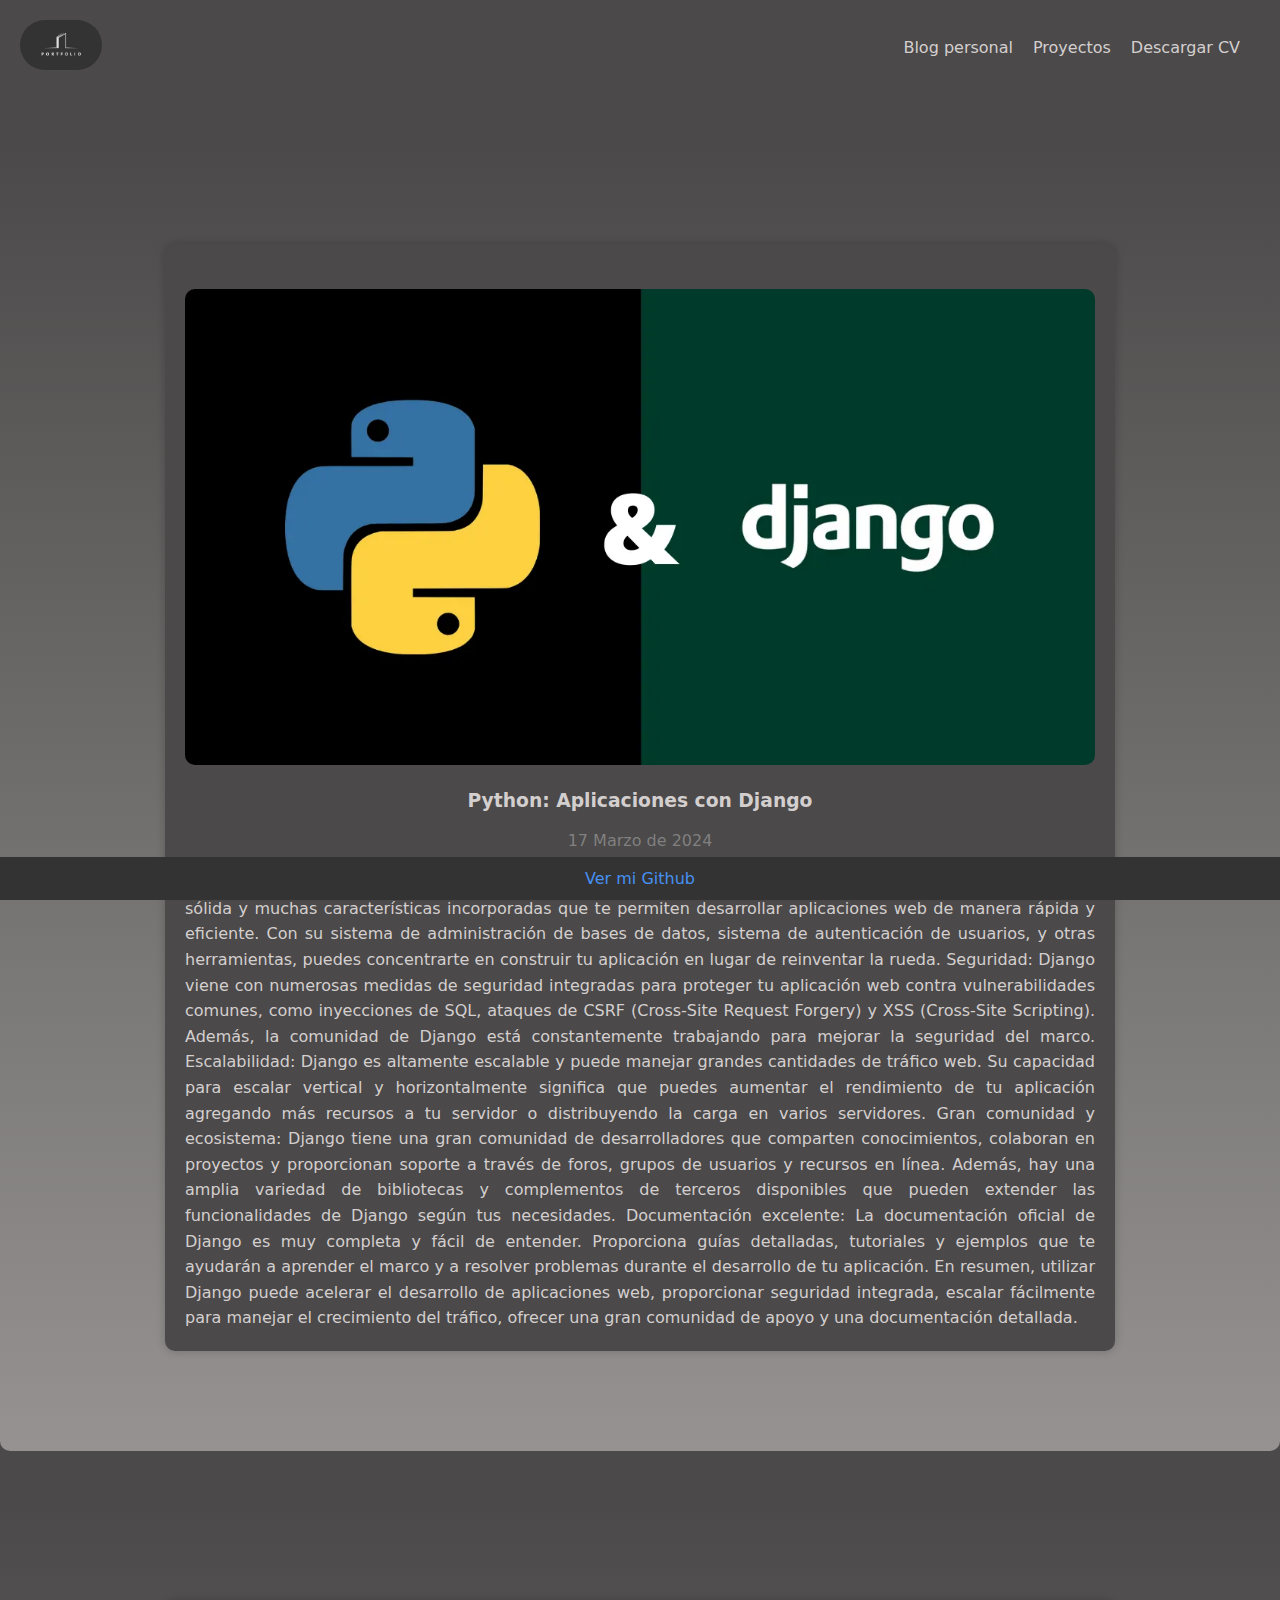
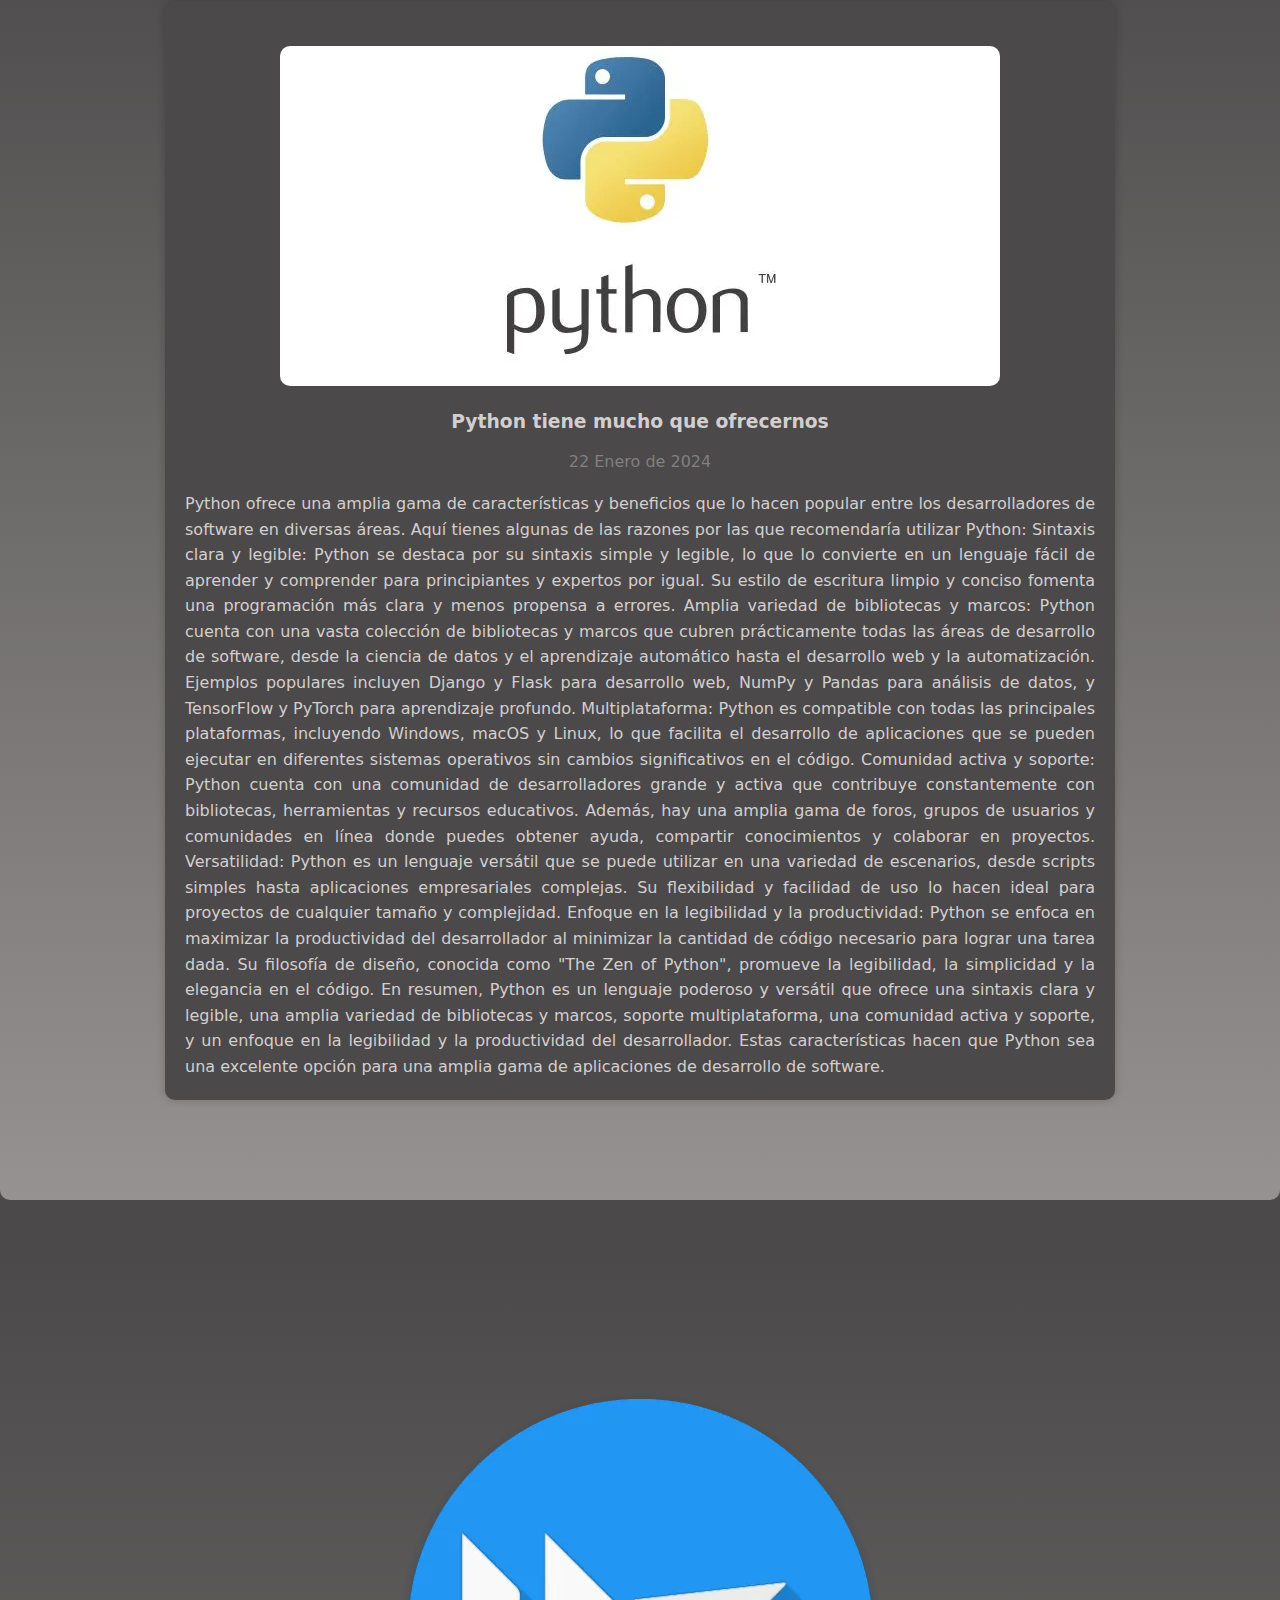
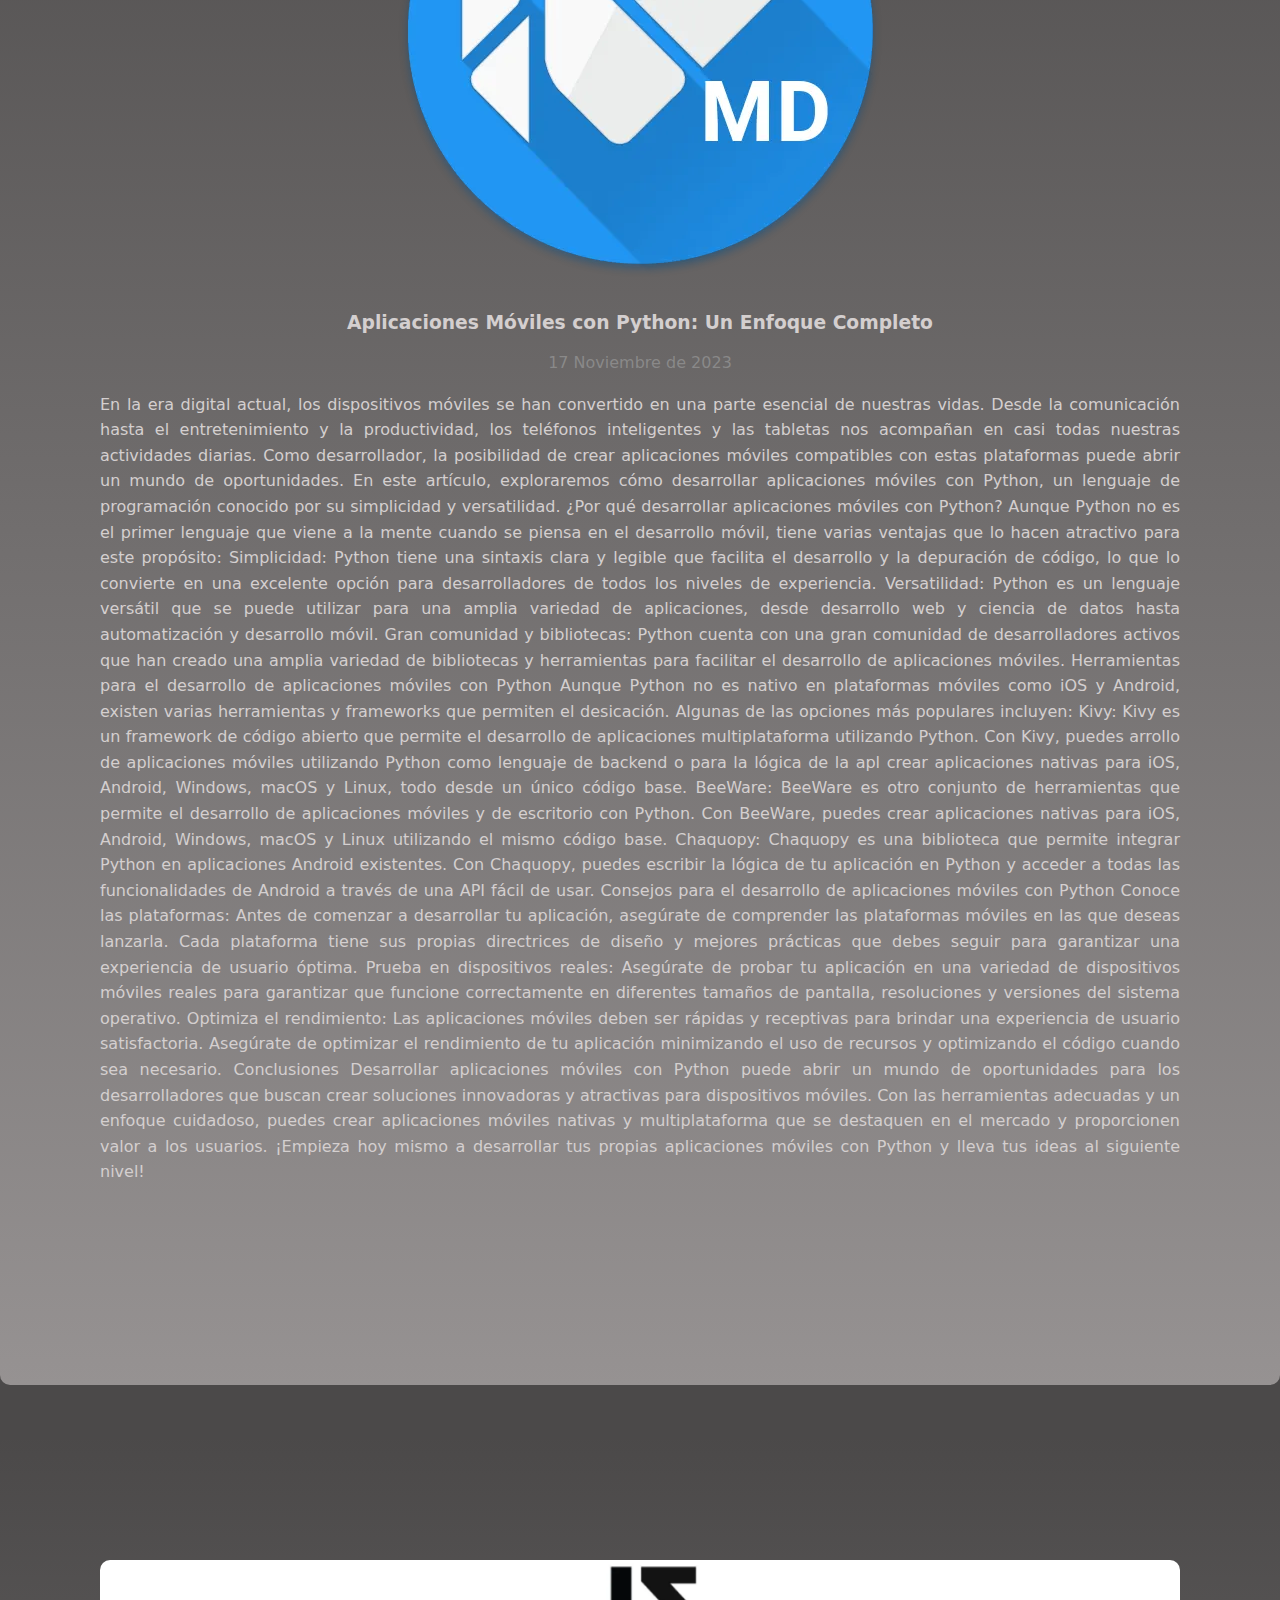
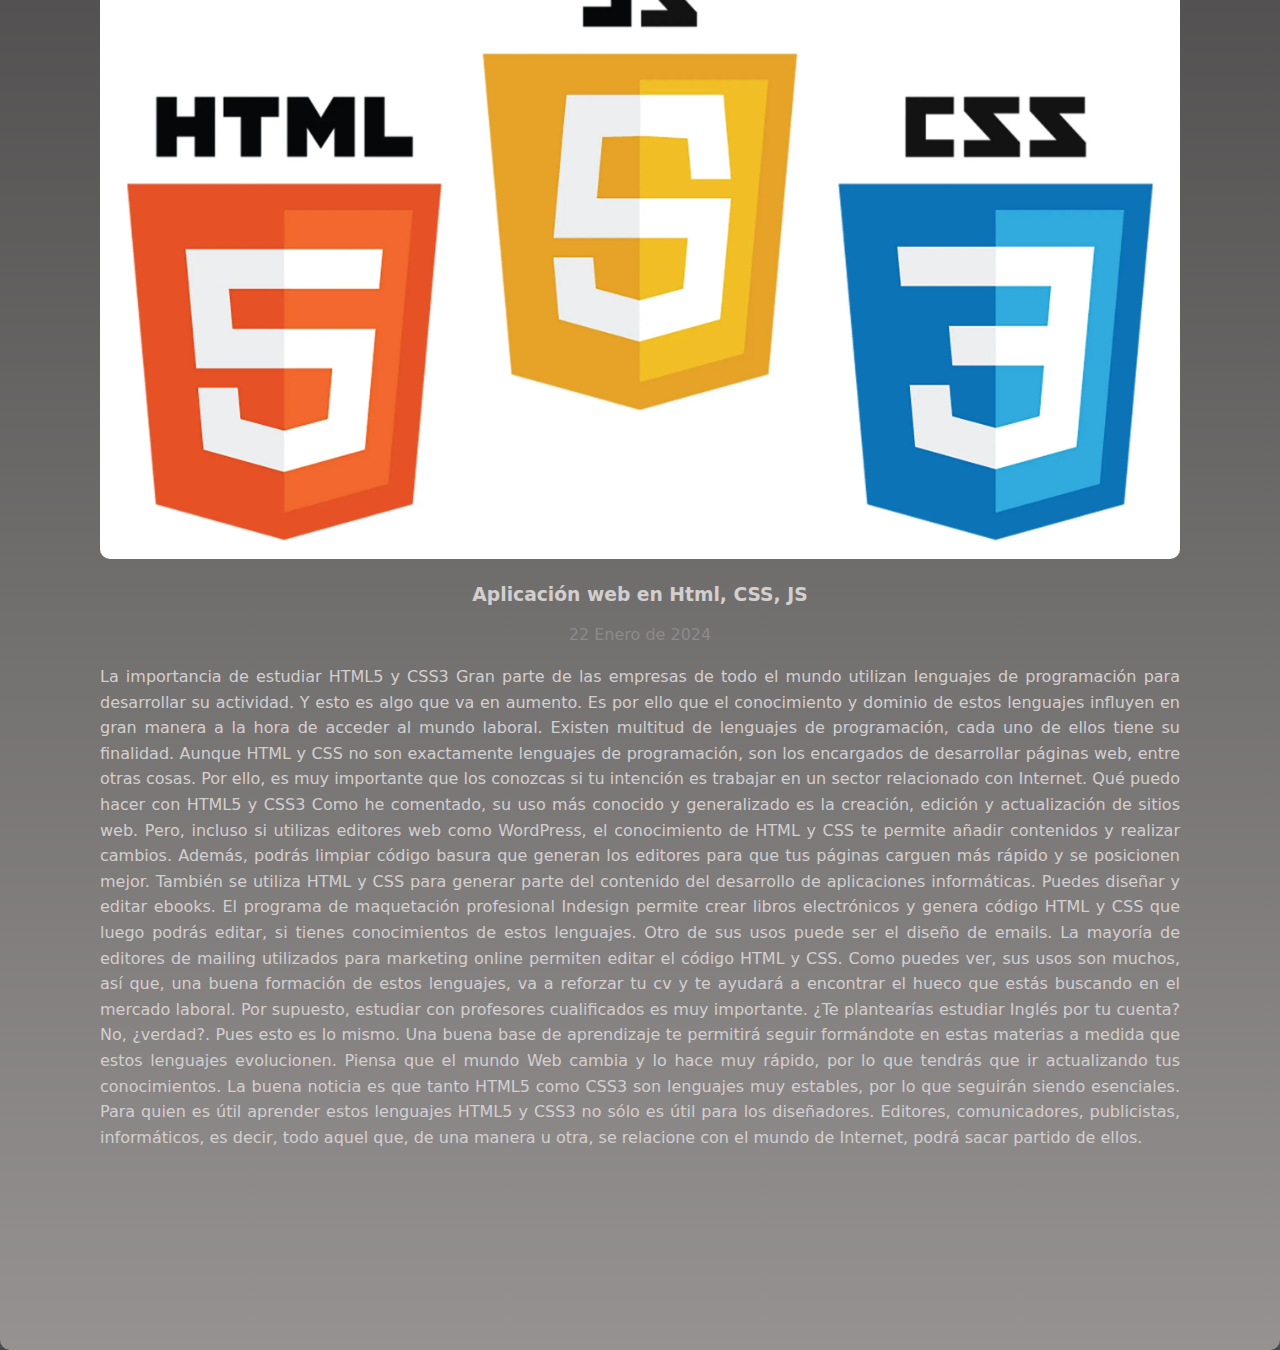
==== articles.html @ 6ee611b4 "Initial commit portfolio" ====
<!DOCTYPE html>
<html lang="en">
<head>
    <meta charset="UTF-8">
    <meta name="viewport" content="width=device-width, initial-scale=1.0">
    <meta name="description" content="Portfolio personal desarrollador">
    <meta name="keywords" content="Portfolio, desarrollo Frontend, desarrollador web">
    <meta name="author" content="J.F.G.C.">
    <link rel="preload" href="assets/css/styles.css" as="style" />
    <link rel="prefetch" href="js/script.js" />
    <link rel="stylesheet" href="assets/css/styles.css">
    <link href="https://fonts.googleapis.com/css2?family=Roboto:wght@400;700&display=swap" rel="stylesheet">
    <link rel="stylesheet" href="https://cdnjs.cloudflare.com/ajax/libs/font-awesome/5.15.4/css/all.min.css">
    <link rel="preconnect" href="https://fonts.googleapis.com">
    <title>Portfolio</title>
</head>
<body class="main-body">
    <header class="header">
        <nav class="navbar" id="navbar">
            <div class="logo">
                <a href="index.html">
                    <img src="assets/images/pic_6.webp" alt="Logo">
                </a>
            </div>
            <ul class="navlinks">
                <li class="link"><a href="blog.html">Blog personal</a></li>
                <li class="link cv"><a href="index.html#projects">Proyectos</a></li>
                <li class="link"><a href="cv/JoseCV.pdf" target="_blank">Descargar CV</a></li>
            </ul>
            <div class="burger-container">
                <div id="burger" class="burger">
                    <div class="line-one"></div>
                    <div class="line-two"></div>
                    <div class="line-three"></div>
                </div>
            </div>
        </nav>
    </header>
    <section id="welcome-section-article">
        <span id="article-one"></span>
        <div class="article-blog-entry">
            <img class="article-blog-img" src="assets/images/pic_8.webp" alt="Django framwork img"></a>
            <h3 class="article-title">Python: Aplicaciones con Django</h3>
            <span class="article-entry-date"> 17 Marzo de 2024</span>
            <p class="article-entry-content">Utilizar Django puede ser beneficioso por varias razones: Desarrollo rápido: Django proporciona una estructura sólida y muchas características incorporadas que te permiten desarrollar 
                aplicaciones web de manera rápida y eficiente. Con su sistema de administración de bases de datos, sistema de autenticación de usuarios, y otras herramientas, puedes concentrarte en construir tu aplicación 
                en lugar de reinventar la rueda. Seguridad: Django viene con numerosas medidas de seguridad integradas para proteger tu aplicación web contra vulnerabilidades comunes, como inyecciones de SQL, ataques de CSRF 
                (Cross-Site Request Forgery) y XSS (Cross-Site Scripting). Además, la comunidad de Django está constantemente trabajando para mejorar la seguridad del marco. Escalabilidad: Django es altamente escalable y puede 
                manejar grandes cantidades de tráfico web. Su capacidad para escalar vertical y horizontalmente significa que puedes aumentar el rendimiento de tu aplicación agregando más recursos a tu servidor o distribuyendo 
                la carga en varios servidores. Gran comunidad y ecosistema: Django tiene una gran comunidad de desarrolladores que comparten conocimientos, colaboran en proyectos y proporcionan soporte a través de foros, grupos 
                de usuarios y recursos en línea. Además, hay una amplia variedad de bibliotecas y complementos de terceros disponibles que pueden extender las funcionalidades de Django según tus necesidades. Documentación excelente: 
                La documentación oficial de Django es muy completa y fácil de entender. Proporciona guías detalladas, tutoriales y ejemplos que te ayudarán a aprender el marco y a resolver problemas durante el desarrollo de tu aplicación. 
                En resumen, utilizar Django puede acelerar el desarrollo de aplicaciones web, proporcionar seguridad integrada, escalar fácilmente para manejar el crecimiento del tráfico, ofrecer una gran comunidad de apoyo y una 
                documentación detallada.
            </p>
        </div>
    </section>
    <section id="welcome-section-article">
        <span id="article-two"></span>
        <div class="article-blog-entry">
            <img class="article-blog-img" src="assets/images/pic_18.webp" alt="Python img"></a>
            <h3 class="article-title">Python tiene mucho que ofrecernos</h3>
            <span class="article-entry-date">22 Enero de 2024</span>
            <p class="article-entry-content">Python ofrece una amplia gama de características y beneficios que lo hacen popular entre los desarrolladores de software en diversas áreas. Aquí tienes algunas de las razones por las que recomendaría 
                utilizar Python: Sintaxis clara y legible: Python se destaca por su sintaxis simple y legible, lo que lo convierte en un lenguaje fácil de aprender y comprender para principiantes y expertos por igual. Su estilo de escritura 
                limpio y conciso fomenta una programación más clara y menos propensa a errores. Amplia variedad de bibliotecas y marcos: Python cuenta con una vasta colección de bibliotecas y marcos que cubren prácticamente todas las áreas 
                de desarrollo de software, desde la ciencia de datos y el aprendizaje automático hasta el desarrollo web y la automatización. Ejemplos populares incluyen Django y Flask para desarrollo web, NumPy y Pandas para análisis de datos, 
                y TensorFlow y PyTorch para aprendizaje profundo. Multiplataforma: Python es compatible con todas las principales plataformas, incluyendo Windows, macOS y Linux, lo que facilita el desarrollo de aplicaciones que se pueden ejecutar 
                en diferentes sistemas operativos sin cambios significativos en el código. Comunidad activa y soporte: Python cuenta con una comunidad de desarrolladores grande y activa que contribuye constantemente con bibliotecas, herramientas 
                y recursos educativos. Además, hay una amplia gama de foros, grupos de usuarios y comunidades en línea donde puedes obtener ayuda, compartir conocimientos y colaborar en proyectos. Versatilidad: Python es un lenguaje versátil que 
                se puede utilizar en una variedad de escenarios, desde scripts simples hasta aplicaciones empresariales complejas. Su flexibilidad y facilidad de uso lo hacen ideal para proyectos de cualquier tamaño y complejidad. Enfoque en la 
                legibilidad y la productividad: Python se enfoca en maximizar la productividad del desarrollador al minimizar la cantidad de código necesario para lograr una tarea dada. Su filosofía de diseño, conocida como "The Zen of Python", 
                promueve la legibilidad, la simplicidad y la elegancia en el código. En resumen, Python es un lenguaje poderoso y versátil que ofrece una sintaxis clara y legible, una amplia variedad de bibliotecas y marcos, soporte multiplataforma, 
                una comunidad activa y soporte, y un enfoque en la legibilidad y la productividad del desarrollador. Estas características hacen que Python sea una excelente opción para una amplia gama de aplicaciones de desarrollo de software.
            </p>
        </div>
    </section>
    <section id="welcome-section-article">
        <span id="article-three"></span>
        <div class="blog-entry">
            <img class="article-blog-img" src="assets/images/pic_16.webp" alt="Kivy framwork img">
            <h3 class="article-title">Aplicaciones Móviles con Python: Un Enfoque Completo</h3>
            <span class="article-entry-date">17 Noviembre de 2023</span>
            <p class="article-entry-content">En la era digital actual, los dispositivos móviles se han convertido en una parte esencial de nuestras vidas. Desde la comunicación hasta el entretenimiento y la productividad, los teléfonos inteligentes y las
                tabletas nos acompañan en casi todas nuestras actividades diarias. Como desarrollador, la posibilidad de crear aplicaciones móviles compatibles con estas plataformas puede abrir un mundo de oportunidades. En este artículo, exploraremos 
                cómo desarrollar aplicaciones móviles con Python, un lenguaje de programación conocido por su simplicidad y versatilidad. ¿Por qué desarrollar aplicaciones móviles con Python? Aunque Python no es el primer lenguaje que viene a la mente 
                cuando se piensa en el desarrollo móvil, tiene varias ventajas que lo hacen atractivo para este propósito: Simplicidad: Python tiene una sintaxis clara y legible que facilita el desarrollo y la depuración de código, lo que lo convierte 
                en una excelente opción para desarrolladores de todos los niveles de experiencia. Versatilidad: Python es un lenguaje versátil que se puede utilizar para una amplia variedad de aplicaciones, desde desarrollo web y ciencia de datos hasta 
                automatización y desarrollo móvil. Gran comunidad y bibliotecas: Python cuenta con una gran comunidad de desarrolladores activos que han creado una amplia variedad de bibliotecas y herramientas para facilitar el desarrollo de aplicaciones móviles. 
                Herramientas para el desarrollo de aplicaciones móviles con Python Aunque Python no es nativo en plataformas móviles como iOS y Android, existen varias herramientas y frameworks que permiten el desicación. Algunas de las opciones más populares incluyen: 
                Kivy: Kivy es un framework de código abierto que permite el desarrollo de aplicaciones multiplataforma utilizando Python. Con Kivy, puedes arrollo de aplicaciones móviles utilizando Python como lenguaje de backend o para la lógica de la apl
                crear aplicaciones nativas para iOS, Android, Windows, macOS y Linux, todo desde un único código base. BeeWare: BeeWare es otro conjunto de herramientas que permite el desarrollo de aplicaciones móviles y de escritorio con Python. Con BeeWare, 
                puedes crear aplicaciones nativas para iOS, Android, Windows, macOS y Linux utilizando el mismo código base. Chaquopy: Chaquopy es una biblioteca que permite integrar Python en aplicaciones Android existentes. Con Chaquopy, puedes escribir la 
                lógica de tu aplicación en Python y acceder a todas las funcionalidades de Android a través de una API fácil de usar. Consejos para el desarrollo de aplicaciones móviles con Python Conoce las plataformas: Antes de comenzar a desarrollar tu 
                aplicación, asegúrate de comprender las plataformas móviles en las que deseas lanzarla. Cada plataforma tiene sus propias directrices de diseño y mejores prácticas que debes seguir para garantizar una experiencia de usuario óptima.
                Prueba en dispositivos reales: Asegúrate de probar tu aplicación en una variedad de dispositivos móviles reales para garantizar que funcione correctamente en diferentes tamaños de pantalla, resoluciones y versiones del sistema operativo. 
                Optimiza el rendimiento: Las aplicaciones móviles deben ser rápidas y receptivas para brindar una experiencia de usuario satisfactoria. Asegúrate de optimizar el rendimiento de tu aplicación minimizando el uso de recursos y optimizando el 
                código cuando sea necesario. Conclusiones Desarrollar aplicaciones móviles con Python puede abrir un mundo de oportunidades para los desarrolladores que buscan crear soluciones innovadoras y atractivas para dispositivos móviles. 
                Con las herramientas adecuadas y un enfoque cuidadoso, puedes crear aplicaciones móviles nativas y multiplataforma que se destaquen en el mercado y proporcionen valor a los usuarios. ¡Empieza hoy mismo a desarrollar tus propias 
                aplicaciones móviles con Python y lleva tus ideas al siguiente nivel!
            </p>
        </div>
    </section>
    <section id="welcome-section-article">
        <span id="article-four"></span>
        <div class="blog-entry">
            <img class="article-blog-img" src="assets/images/pic_17.webp" alt="HTML5 img">
            <h3 class="article-title">Aplicación web en Html, CSS, JS</h3>
            <span class="article-entry-date">22 Enero de 2024</span>
            <p class="article-entry-content">La importancia de estudiar HTML5 y CSS3 Gran parte de las empresas de todo el mundo utilizan lenguajes de programación para desarrollar su actividad. Y esto es algo que va en aumento. Es por ello que el 
                conocimiento y dominio de estos lenguajes influyen en gran manera a la hora de acceder al mundo laboral. Existen multitud de lenguajes de programación, cada uno de ellos tiene su finalidad. Aunque HTML y CSS no son exactamente 
                lenguajes de programación, son los encargados de desarrollar páginas web, entre otras cosas. Por ello, es muy importante que los conozcas si tu intención es trabajar en un sector relacionado con Internet. Qué puedo hacer con 
                HTML5 y CSS3 Como he comentado, su uso más conocido y generalizado es la creación, edición y actualización de sitios web. Pero, incluso si utilizas editores web como WordPress, el conocimiento de HTML y CSS te permite añadir 
                contenidos y realizar cambios. Además, podrás limpiar código basura que generan los editores para que tus páginas carguen más rápido y se posicionen mejor. También se utiliza HTML y CSS para generar parte del contenido del 
                desarrollo de aplicaciones informáticas. Puedes diseñar y editar ebooks. El programa de maquetación profesional Indesign permite crear libros electrónicos y genera código HTML y CSS que luego podrás editar, si tienes conocimientos 
                de estos lenguajes. Otro de sus usos puede ser el diseño de emails. La mayoría de editores de mailing utilizados para marketing online permiten editar el código HTML y CSS. Como puedes ver, sus usos son muchos, así que, una 
                buena formación de estos lenguajes, va a reforzar tu cv y te ayudará a encontrar el hueco que estás buscando en el mercado laboral. Por supuesto, estudiar con profesores cualificados es muy importante. ¿Te plantearías estudiar 
                Inglés por tu cuenta? No, ¿verdad?. Pues esto es lo mismo. Una buena base de aprendizaje te permitirá seguir formándote en estas materias a medida que estos lenguajes evolucionen. Piensa que el mundo Web cambia y lo hace muy rápido, 
                por lo que tendrás que ir actualizando tus conocimientos. La buena noticia es que tanto HTML5 como CSS3 son lenguajes muy estables, por lo que seguirán siendo esenciales. Para quien es útil aprender estos lenguajes HTML5 y CSS3 no 
                sólo es útil para los diseñadores. Editores, comunicadores, publicistas, informáticos, es decir, todo aquel que, de una manera u otra, se relacione con el mundo de Internet, podrá sacar partido de ellos.
            </p>
        </div>
    </section>
    <footer class="footer">
        <a id="profile-link" href="https://github.com/AmeriK88" target="_blank">Ver mi Github</a>
    </footer>
    <a class="go-top-btn" href="#"><img src="assets/images/pic_22.webp" alt="Subir"></a>
    <script src="js/script.js"></script>
</body>
</html>
---- assets/css/styles.css ----
/* Define las variables de color */
:root {
    --primary-color: #4b4949;
    --secondary-color: #d4cfcf;
    --accent-color: #0011ff;
    --hover-color: #ffffff;
    --background-footer: #333;
    --top-btn-hover: #636e64;
    --whatsapp-btn-hover: #25d366;
    --footer-text-color: #4690f1;
    --date-color: #979797b7;
}

/* Reset de estilos */
* {
    margin: 0;
    padding: 0;
    box-sizing: border-box;
}

html {
    scroll-behavior: smooth;
    overflow-x: hidden;
}

/* Estilos generales */
body {
    font-family: system-ui, 'Segoe UI', 'Open Sans', 'Helvetica Neue', sans-serif;
    background-color: var(--primary-color);
    overflow-x: hidden;
}

/* Estilos para el header */
.header {
    background-color: var(--primary-color);
    padding: 20px;
}

.navbar {
    display: flex;
    justify-content: space-between;
    align-items: center;
    transition:  0.3s ease-in;
}

.logo img {
    border-radius: 50px;
    height: 50px; 
}

.logo img:hover {
    transition: transform ease-in-out 0.3s;
    transform: scale(1.2); 
}

.navlinks {
    list-style-type: none;
    display: flex;
    justify-content: flex-end; 
    margin-left: auto;
    width: auto; 
}

.navlinks .link {
    margin-right: 20px;
    flex-grow: 1; 
}

.navlinks .link a {
    text-decoration: none;
    color: var(--secondary-color);  
    position: relative; 
    transition: color 0.3s; 
    
}

.navlinks .link a:hover {
    color: var(--hover-color); 
}

.navlinks .link a::after {
    content: ''; 
    position: absolute; 
    bottom: -2px; 
    left: 0; 
    width: 0; 
    height: 2px; 
    background-color: var(--hover-color); 
    transition: width ease 0.3s; 
}

.navlinks .link a:hover::after {
    width: 100%; 
}

/* Burger menu */
.burger {
    display: none; 
    cursor: pointer; 
}

.line-one,
.line-two,
.line-three {
    border-radius: 5px;
    background-color: var(--secondary-color);
    width: 25px;
    height: 2px;
    margin: 5px 0;
}

/* Section One */

.content-wrapper {
    background: linear-gradient(180deg, rgba(255, 255, 255, 0.2), rgba(255, 255, 255, 0)); 
    max-width: 950px;
    margin: auto; 
    padding: 20px;
    border-radius: 10px;
}

.img-div {
    position: relative; 
    display: flex;
    justify-content: center;
    align-items: center;
}

.img-div::before {
    content: ''; 
    position: absolute;
    top: 0;
    left: 0;
    width: 100%;
    height: 100%;
    box-shadow: 0 4px 8px 0 rgba(0, 0, 0, 0.2), 0 6px 20px 0 rgba(0, 0, 0, 0.19);
    background: linear-gradient(180deg, rgba(255, 255, 255, 0.2), rgba(255, 255, 255, 0)); /* Sombreado con gradiente */
    border-radius: 10px; 
    z-index: 1; 
}

.img-div img {
    max-height: 55%;
    max-width: 55%;
    height: auto;
    border-radius: 10px;
    position: relative; 
    z-index: 2; 
    box-shadow: 0 4px 8px 0 rgba(0, 0, 0, 0.2), 0 6px 20px 0 rgba(0, 0, 0, 0.19);
}

.main-title {
    text-align: center;
    color: var(--secondary-color);
    margin-top: 25px;
    margin-bottom: 20px; 
}

.dev {
    text-align: center;
    color: var(--secondary-color);
    margin-top: 25px;
    margin-bottom: 10px; 
    
}

.description {
    max-width: 950px;
    text-align: justify;
    padding: 10px;
    color: var(--secondary-color);
    line-height: 1.6;
    margin-bottom: 20px; 
}

.content-info {
    max-width: 950px;
}

.btn a {
    display: inline-block;
    padding: 6px 18px;
    background: transparent; 
    color: var(--secondary-color);
    text-decoration: none;
    border-radius: 25px; 
    margin-left: 20px;
    margin-top: 20px;
    border: 2px solid var(--secondary-color); 
    transition: color 0.8s, transform 0.4s, text-shadow 0.8s;
    position: relative; 
    box-shadow: 0 4px 8px 0 rgba(0, 0, 0, 0.2), 0 6px 20px 0 rgba(0, 0, 0, 0.19);
}

.btn a:hover {
    transition: transform ease-in-out 0.4s;
    transform: scale(1.1); 
    color: 0.6s, transform 0.4s, text-shadow 0.8s;
    color: var(--hover-color); 
    background-color: var(--accent-color); 
    border-color: var(--accent-color); 
}

/* Iconos estilos */ 
.icon-container {
    display: flex;
    justify-content: space-between;
    margin: 20px;
}

.icon-div img {
    width: 35px; 
    border-radius: 50%;
    box-shadow: 0 4px 8px 0 rgba(0, 0, 0, 0.2), 0 6px 20px 0 rgba(0, 0, 0, 0.19);
}

.icon-div-whatsapp {
    display: flex;
    justify-content: center;
    align-items: center;
    width: 50px;
    height: 50px; 
    margin: 0 auto; 
    margin-bottom: 50px;
}

.icon-div-whatsapp a {
    color: var(--secondary-color);
    text-decoration: none; 
}

.icon-div-whatsapp:hover .fab.fa-whatsapp {
    color: var(--whatsapp-btn-hover);
    text-shadow: 0 0 15px var(--whatsapp-btn-hover);
    transition: all 0.5s ease;
    transform: scale(1.2);
}


/* Section Two & projects styles*/
.section-two {
    margin-top: 50px;
    padding: 100px;
    background: linear-gradient(to bottom, rgba(255, 255, 255, 0), #969292); 
    display: block; 
    justify-content: center; 
    align-items: center; 
}

.content-project {
    display: flex;
    justify-content: center;
    flex-wrap: wrap;
    gap: 20px; 
    margin-bottom: 50px;
    
}

.project-tile {
    line-height: 1.6;
    background-color: transparent;
    border-radius: 10px;
    margin: 0 auto; 
    max-width: 850px;
    padding: 20px;
    width: calc(100% - 40px); 
    color: var(--secondary-color);
    box-shadow: 0px 0px 10px rgba(0, 0, 0, 0.2); 
}

.project-tile p{
    text-align: justify;
}

.title {
    padding: 10px 10px 10px 0px;
    margin-top: 25px;
    margin-bottom: 10px;
}

.project-container {
    position: relative; 
    width: 200px; 
    height: 200px; 
    margin: 40px 25px 25px 0px;
    text-align: center; 
    border-radius: 10px; 
    overflow: hidden; 
    box-shadow: 0px 0px 10px rgba(0, 0, 0, 0.2); 
    transition: border-color 0.4s ease; 
    transition: box-shadow 0.4s ease;
}

.project-container img {
    width: 100%; 
    height: 100%; 
    object-fit: cover;
    border-radius: 10px 10px 0 0; 
}

.project-container:hover {
    box-shadow: 0px 0px 10px rgba(0, 0, 0, 0.7);
    border: 2px solid #36923f; 
}

.project-container img:hover {
    box-shadow: 0px 0px 10px rgba(0, 0, 0, 0.7);
    transform: scale(1.1); 
    transition: transform 0.4s ease;
  }

.project-container figcaption {
    position: absolute; 
    bottom: -40px; 
    left: 0; 
    width: 100%; 
    background-color: rgba(0, 0, 0, 0.7); 
    color: var(--hover-color); 
    padding: 8px; 
    box-sizing: border-box; 
    transition: bottom 0.4s ease; 
    opacity: 0; 
}

.project-container:hover figcaption {
    bottom: 0; 
    opacity: 1; 
}

/* Estilos para el blog */ 
.blog-entry {
    color: var(--secondary-color);
    text-align: justify; 
    display: flex;
    flex-direction: column;
    align-items: center; 
    padding-bottom: 100PX;
}

.blog-img {
    max-width: 950px;
    width: 750px;
    display: block; 
    margin: 0 auto; 
    border-radius: 10px;
    margin-top: 25px;
    transition: border 0.3s, transform 0.3s;
}

.blog-img:hover {
    box-shadow: 0px 0px 10px rgba(0, 0, 0, 0.8);
    border: 2px solid #99a39a; 
    transform: scale(1.1);
}

.entry-title {
    color: var(--secondary-color);
    margin-top: 50px;
    margin-bottom: 25px;
}

.entry-date {
    color: var(--date-color);
    padding: 10px;
}

/* Estilos para la sección de bienvenida */
#welcome-section-article {
    margin-top: 50px;
    padding: 100px;
    background: linear-gradient(to bottom, rgba(255, 255, 255, 0), #969292); 
    display: block; 
    justify-content: center; 
    align-items: center; 
    border-radius: 10px;
}

.article-blog-entry {
    max-width: 950px;
    margin: auto; 
    padding: 20px;
    background-color: var(--primary-color); 
    border-radius: 10px;
    box-shadow: 0px 0px 10px rgba(0, 0, 0, 0.2);
}

.article-title {
    text-align: center;
    color: var(--secondary-color);
    margin-top: 25px;
    margin-bottom: 20px; 
}

.article-entry-date {
    display: block;
    text-align: center;
    color: var(--date-color);
    margin-bottom: 20px;
}

.article-entry-content {
    color: var(--secondary-color);
    line-height: 1.6;
    text-align: justify;
}

.article-blog-img {
    max-width: 100%;
    display: block; 
    margin: 0 auto; 
    border-radius: 10px;
    margin-top: 25px;
    transition: border 0.3s, transform 0.3s;
}

.blog-img:hover {
    box-shadow: 0px 0px 10px rgba(0, 0, 0, 0.8);
    border: 2px solid #99a39a; 
    transform: scale(1.1); 
}

/* Botón de ir arriba */
.go-top-btn {
    position: fixed;
    bottom: 52px;
    right: 14px;
    background-color: var(--background-one);
    color: var(--secondary-color);
    padding: 5px;
    border-radius: 50%;
    display: none;
    cursor: pointer; 
    transition: background-color 0.3s, color 0.3s;
    z-index: 99;
}

.go-top-btn img {
    transition: box-shadow 0.3s, color 0.3s; 
    border-radius: 25px;
}

.go-top-btn img:hover {
    color: var(--top-btn-hover); 
    box-shadow: 0px 0px 10px rgba(0, 0, 0, 0.6);
}

.go-top-btn:hover {
    background-color: var(--top-btn-hover); 
}

/* Footer  estilos*/
.footer {
    position: fixed; 
    left: 0; 
    bottom: 0; 
    width: 100%; 
    background-color: var(--background-footer);
    text-align: center;
    padding: 12px;
    z-index: 100; 
}

.footer a {
    transition: color 0.3s; 
    text-decoration: none;
    color: var(--footer-text-color);
    position: relative; 
}

.footer a:hover {
    color: var(--hover-color); 
}

.footer a::after {
    content: ''; 
    position: absolute; 
    bottom: -2px; 
    left: 0; 
    width: 0; 
    height: 2px; 
    background-color: var(--hover-color);
    transition: width 0.3s; 
}

.footer a:hover::after {
    width: 100%; 
}

/* Parte responsiva */ 
@media screen and (max-width: 1024px) {
    .project-tile {
        max-width: 780px;
    }

    .img-div img {
        max-height: 60%; 
        max-width: 60%; 
        height: auto; 
        width: auto; 
    }

    .content-wrapper,
    .content-info,
    .project-tile,
    .project-tile p {
        max-width: 750px;
    }

    .blog-img {
        width: 640px;
        height: auto;
    }

}

/* Parte responsiva */ 
@media screen and (max-width: 768px) {
    .navlinks {
        list-style-type: none;
        display: none; 
        width: 100%; 
        text-align: center; 
        max-height: 0; 
        overflow: hidden; 
        margin: 0 auto;
    }
    
    .navlinks.active {
        display: block; 
        max-height: 1000px; 
        transition: max-height 0.5s ease-out;
    }
    
    
    .navlinks .link {
        margin-right: 0;
        margin-bottom: 10px; 
    }
    
    .navlinks .link a {
        text-decoration: none;
        color: var(--secondary-color);
        display: inline-block; 
        position: relative; 
        padding-bottom: 5px; 
        transition: color 0.3s;
    }

    .navlinks .link a::after {
        content: '';
        position: absolute;
        bottom: 0;
        left: 0%; 
        transform: translateX(0%);
        width: 0;
        height: 2px;
        background-color: var(--hover-color);
        transition: width 0.3s;
    }
    
    .navlinks .link a:hover {
        color: var(--hover-color); 
    }
    
    
    .navlinks .link a:hover::after {
        width: 100%; 
        left: 0; 
    }

    .burger {
        display: block;
        border: 1px solid var(--secondary-color);
        padding: 5px; 
        border-radius: 5px; 
        cursor: pointer; 
    }

    .burger:hover {
        box-shadow: 0px 0px 12px rgba(223, 219, 219, 0.4); 
        color: var(--hover-color); 
    }

    .line-one:hover,
    .line-two:hover,
    .line-three:hover {
        border-color: var(--hover-color);
        color: var(--hover-color); 
    }
    
    .img-div img {
        max-height: 58%; 
        max-width: 58%; 
        height: auto;
        width: auto; 
    }

    .section-two {
        padding: 0;
        width: 100vw;
    }

    .content-wrapper,
    .content-info,
    .project-tile,
    .project-tile p {
        max-width: 500px;
    }

    .blog-img {
        width: 100%;
    }

    .article-blog-entry, .blog-entry {
        width: 100%;
        border-radius: 0; 
    }

    .blog-img {
        border-radius: 0; 
    }

    .blog-img {
        border-radius: 10px; 
    }

    #welcome-section-article {
        padding: 10px; 
        margin: 0; 
      }
    
      .article-blog-entry {
        width: 100%; 
        box-sizing: border-box; 
        padding: 10px; 
      }
    
      .article-blog-img {
        width: 100%; 
      }
    
      .article-entry-content {
        font-size: 16px; 
        line-height: 1.6; 
      }

}
    

@media screen and (max-width: 400px) {
    /* Estilos específicos para pantallas de menos de 400px */
    .logo img {
        height: 45px; 
    }
        
    .navlinks .link {
        margin-right: 10px; 
    }

    .content-wrapper,
    .content-info,
    .project-tile {
        display: block;
        max-width: 350px;
    }

    .dev {
        display: block;
    }

    .img-div img {
        max-height: 80%; 
        max-width: 80%; 
        height: auto; 
        width: auto; 
    }

    .project-tile p{
        width: 100%;
    }

    .btn a {
        display: block;
        margin: 0px auto;
        width: 145px;
        margin-bottom: 15px;
        text-align: center;
        
    }

     .icon-container img{
        width: 25px;
        margin-left: 0px;
        margin: 5px; 
     }

    #welcome-section-article {
        padding: 10px; 
        margin: 0; 
    }
    
    .article-blog-entry {
        width: 100%; 
        box-sizing: border-box; 
        padding: 10px; 
    }
    
    .article-blog-img {
        width: 100%; 
    }
    
    .article-entry-content {
        font-size: 16px;
        line-height: 1.6;
    }
     
}
---- assets/css/styles.css ----
/* Define las variables de color */
:root {
    --primary-color: #4b4949;
    --secondary-color: #d4cfcf;
    --accent-color: #0011ff;
    --hover-color: #ffffff;
    --background-footer: #333;
    --top-btn-hover: #636e64;
    --whatsapp-btn-hover: #25d366;
    --footer-text-color: #4690f1;
    --date-color: #979797b7;
}

/* Reset de estilos */
* {
    margin: 0;
    padding: 0;
    box-sizing: border-box;
}

html {
    scroll-behavior: smooth;
    overflow-x: hidden;
}

/* Estilos generales */
body {
    font-family: system-ui, 'Segoe UI', 'Open Sans', 'Helvetica Neue', sans-serif;
    background-color: var(--primary-color);
    overflow-x: hidden;
}

/* Estilos para el header */
.header {
    background-color: var(--primary-color);
    padding: 20px;
}

.navbar {
    display: flex;
    justify-content: space-between;
    align-items: center;
    transition:  0.3s ease-in;
}

.logo img {
    border-radius: 50px;
    height: 50px; 
}

.logo img:hover {
    transition: transform ease-in-out 0.3s;
    transform: scale(1.2); 
}

.navlinks {
    list-style-type: none;
    display: flex;
    justify-content: flex-end; 
    margin-left: auto;
    width: auto; 
}

.navlinks .link {
    margin-right: 20px;
    flex-grow: 1; 
}

.navlinks .link a {
    text-decoration: none;
    color: var(--secondary-color);  
    position: relative; 
    transition: color 0.3s; 
    
}

.navlinks .link a:hover {
    color: var(--hover-color); 
}

.navlinks .link a::after {
    content: ''; 
    position: absolute; 
    bottom: -2px; 
    left: 0; 
    width: 0; 
    height: 2px; 
    background-color: var(--hover-color); 
    transition: width ease 0.3s; 
}

.navlinks .link a:hover::after {
    width: 100%; 
}

/* Burger menu */
.burger {
    display: none; 
    cursor: pointer; 
}

.line-one,
.line-two,
.line-three {
    border-radius: 5px;
    background-color: var(--secondary-color);
    width: 25px;
    height: 2px;
    margin: 5px 0;
}

/* Section One */

.content-wrapper {
    background: linear-gradient(180deg, rgba(255, 255, 255, 0.2), rgba(255, 255, 255, 0)); 
    max-width: 950px;
    margin: auto; 
    padding: 20px;
    border-radius: 10px;
}

.img-div {
    position: relative; 
    display: flex;
    justify-content: center;
    align-items: center;
}

.img-div::before {
    content: ''; 
    position: absolute;
    top: 0;
    left: 0;
    width: 100%;
    height: 100%;
    box-shadow: 0 4px 8px 0 rgba(0, 0, 0, 0.2), 0 6px 20px 0 rgba(0, 0, 0, 0.19);
    background: linear-gradient(180deg, rgba(255, 255, 255, 0.2), rgba(255, 255, 255, 0)); /* Sombreado con gradiente */
    border-radius: 10px; 
    z-index: 1; 
}

.img-div img {
    max-height: 55%;
    max-width: 55%;
    height: auto;
    border-radius: 10px;
    position: relative; 
    z-index: 2; 
    box-shadow: 0 4px 8px 0 rgba(0, 0, 0, 0.2), 0 6px 20px 0 rgba(0, 0, 0, 0.19);
}

.main-title {
    text-align: center;
    color: var(--secondary-color);
    margin-top: 25px;
    margin-bottom: 20px; 
}

.dev {
    text-align: center;
    color: var(--secondary-color);
    margin-top: 25px;
    margin-bottom: 10px; 
    
}

.description {
    max-width: 950px;
    text-align: justify;
    padding: 10px;
    color: var(--secondary-color);
    line-height: 1.6;
    margin-bottom: 20px; 
}

.content-info {
    max-width: 950px;
}

.btn a {
    display: inline-block;
    padding: 6px 18px;
    background: transparent; 
    color: var(--secondary-color);
    text-decoration: none;
    border-radius: 25px; 
    margin-left: 20px;
    margin-top: 20px;
    border: 2px solid var(--secondary-color); 
    transition: color 0.8s, transform 0.4s, text-shadow 0.8s;
    position: relative; 
    box-shadow: 0 4px 8px 0 rgba(0, 0, 0, 0.2), 0 6px 20px 0 rgba(0, 0, 0, 0.19);
}

.btn a:hover {
    transition: transform ease-in-out 0.4s;
    transform: scale(1.1); 
    color: 0.6s, transform 0.4s, text-shadow 0.8s;
    color: var(--hover-color); 
    background-color: var(--accent-color); 
    border-color: var(--accent-color); 
}

/* Iconos estilos */ 
.icon-container {
    display: flex;
    justify-content: space-between;
    margin: 20px;
}

.icon-div img {
    width: 35px; 
    border-radius: 50%;
    box-shadow: 0 4px 8px 0 rgba(0, 0, 0, 0.2), 0 6px 20px 0 rgba(0, 0, 0, 0.19);
}

.icon-div-whatsapp {
    display: flex;
    justify-content: center;
    align-items: center;
    width: 50px;
    height: 50px; 
    margin: 0 auto; 
    margin-bottom: 50px;
}

.icon-div-whatsapp a {
    color: var(--secondary-color);
    text-decoration: none; 
}

.icon-div-whatsapp:hover .fab.fa-whatsapp {
    color: var(--whatsapp-btn-hover);
    text-shadow: 0 0 15px var(--whatsapp-btn-hover);
    transition: all 0.5s ease;
    transform: scale(1.2);
}


/* Section Two & projects styles*/
.section-two {
    margin-top: 50px;
    padding: 100px;
    background: linear-gradient(to bottom, rgba(255, 255, 255, 0), #969292); 
    display: block; 
    justify-content: center; 
    align-items: center; 
}

.content-project {
    display: flex;
    justify-content: center;
    flex-wrap: wrap;
    gap: 20px; 
    margin-bottom: 50px;
    
}

.project-tile {
    line-height: 1.6;
    background-color: transparent;
    border-radius: 10px;
    margin: 0 auto; 
    max-width: 850px;
    padding: 20px;
    width: calc(100% - 40px); 
    color: var(--secondary-color);
    box-shadow: 0px 0px 10px rgba(0, 0, 0, 0.2); 
}

.project-tile p{
    text-align: justify;
}

.title {
    padding: 10px 10px 10px 0px;
    margin-top: 25px;
    margin-bottom: 10px;
}

.project-container {
    position: relative; 
    width: 200px; 
    height: 200px; 
    margin: 40px 25px 25px 0px;
    text-align: center; 
    border-radius: 10px; 
    overflow: hidden; 
    box-shadow: 0px 0px 10px rgba(0, 0, 0, 0.2); 
    transition: border-color 0.4s ease; 
    transition: box-shadow 0.4s ease;
}

.project-container img {
    width: 100%; 
    height: 100%; 
    object-fit: cover;
    border-radius: 10px 10px 0 0; 
}

.project-container:hover {
    box-shadow: 0px 0px 10px rgba(0, 0, 0, 0.7);
    border: 2px solid #36923f; 
}

.project-container img:hover {
    box-shadow: 0px 0px 10px rgba(0, 0, 0, 0.7);
    transform: scale(1.1); 
    transition: transform 0.4s ease;
  }

.project-container figcaption {
    position: absolute; 
    bottom: -40px; 
    left: 0; 
    width: 100%; 
    background-color: rgba(0, 0, 0, 0.7); 
    color: var(--hover-color); 
    padding: 8px; 
    box-sizing: border-box; 
    transition: bottom 0.4s ease; 
    opacity: 0; 
}

.project-container:hover figcaption {
    bottom: 0; 
    opacity: 1; 
}

/* Estilos para el blog */ 
.blog-entry {
    color: var(--secondary-color);
    text-align: justify; 
    display: flex;
    flex-direction: column;
    align-items: center; 
    padding-bottom: 100PX;
}

.blog-img {
    max-width: 950px;
    width: 750px;
    display: block; 
    margin: 0 auto; 
    border-radius: 10px;
    margin-top: 25px;
    transition: border 0.3s, transform 0.3s;
}

.blog-img:hover {
    box-shadow: 0px 0px 10px rgba(0, 0, 0, 0.8);
    border: 2px solid #99a39a; 
    transform: scale(1.1);
}

.entry-title {
    color: var(--secondary-color);
    margin-top: 50px;
    margin-bottom: 25px;
}

.entry-date {
    color: var(--date-color);
    padding: 10px;
}

/* Estilos para la sección de bienvenida */
#welcome-section-article {
    margin-top: 50px;
    padding: 100px;
    background: linear-gradient(to bottom, rgba(255, 255, 255, 0), #969292); 
    display: block; 
    justify-content: center; 
    align-items: center; 
    border-radius: 10px;
}

.article-blog-entry {
    max-width: 950px;
    margin: auto; 
    padding: 20px;
    background-color: var(--primary-color); 
    border-radius: 10px;
    box-shadow: 0px 0px 10px rgba(0, 0, 0, 0.2);
}

.article-title {
    text-align: center;
    color: var(--secondary-color);
    margin-top: 25px;
    margin-bottom: 20px; 
}

.article-entry-date {
    display: block;
    text-align: center;
    color: var(--date-color);
    margin-bottom: 20px;
}

.article-entry-content {
    color: var(--secondary-color);
    line-height: 1.6;
    text-align: justify;
}

.article-blog-img {
    max-width: 100%;
    display: block; 
    margin: 0 auto; 
    border-radius: 10px;
    margin-top: 25px;
    transition: border 0.3s, transform 0.3s;
}

.blog-img:hover {
    box-shadow: 0px 0px 10px rgba(0, 0, 0, 0.8);
    border: 2px solid #99a39a; 
    transform: scale(1.1); 
}

/* Botón de ir arriba */
.go-top-btn {
    position: fixed;
    bottom: 52px;
    right: 14px;
    background-color: var(--background-one);
    color: var(--secondary-color);
    padding: 5px;
    border-radius: 50%;
    display: none;
    cursor: pointer; 
    transition: background-color 0.3s, color 0.3s;
    z-index: 99;
}

.go-top-btn img {
    transition: box-shadow 0.3s, color 0.3s; 
    border-radius: 25px;
}

.go-top-btn img:hover {
    color: var(--top-btn-hover); 
    box-shadow: 0px 0px 10px rgba(0, 0, 0, 0.6);
}

.go-top-btn:hover {
    background-color: var(--top-btn-hover); 
}

/* Footer  estilos*/
.footer {
    position: fixed; 
    left: 0; 
    bottom: 0; 
    width: 100%; 
    background-color: var(--background-footer);
    text-align: center;
    padding: 12px;
    z-index: 100; 
}

.footer a {
    transition: color 0.3s; 
    text-decoration: none;
    color: var(--footer-text-color);
    position: relative; 
}

.footer a:hover {
    color: var(--hover-color); 
}

.footer a::after {
    content: ''; 
    position: absolute; 
    bottom: -2px; 
    left: 0; 
    width: 0; 
    height: 2px; 
    background-color: var(--hover-color);
    transition: width 0.3s; 
}

.footer a:hover::after {
    width: 100%; 
}

/* Parte responsiva */ 
@media screen and (max-width: 1024px) {
    .project-tile {
        max-width: 780px;
    }

    .img-div img {
        max-height: 60%; 
        max-width: 60%; 
        height: auto; 
        width: auto; 
    }

    .content-wrapper,
    .content-info,
    .project-tile,
    .project-tile p {
        max-width: 750px;
    }

    .blog-img {
        width: 640px;
        height: auto;
    }

}

/* Parte responsiva */ 
@media screen and (max-width: 768px) {
    .navlinks {
        list-style-type: none;
        display: none; 
        width: 100%; 
        text-align: center; 
        max-height: 0; 
        overflow: hidden; 
        margin: 0 auto;
    }
    
    .navlinks.active {
        display: block; 
        max-height: 1000px; 
        transition: max-height 0.5s ease-out;
    }
    
    
    .navlinks .link {
        margin-right: 0;
        margin-bottom: 10px; 
    }
    
    .navlinks .link a {
        text-decoration: none;
        color: var(--secondary-color);
        display: inline-block; 
        position: relative; 
        padding-bottom: 5px; 
        transition: color 0.3s;
    }

    .navlinks .link a::after {
        content: '';
        position: absolute;
        bottom: 0;
        left: 0%; 
        transform: translateX(0%);
        width: 0;
        height: 2px;
        background-color: var(--hover-color);
        transition: width 0.3s;
    }
    
    .navlinks .link a:hover {
        color: var(--hover-color); 
    }
    
    
    .navlinks .link a:hover::after {
        width: 100%; 
        left: 0; 
    }

    .burger {
        display: block;
        border: 1px solid var(--secondary-color);
        padding: 5px; 
        border-radius: 5px; 
        cursor: pointer; 
    }

    .burger:hover {
        box-shadow: 0px 0px 12px rgba(223, 219, 219, 0.4); 
        color: var(--hover-color); 
    }

    .line-one:hover,
    .line-two:hover,
    .line-three:hover {
        border-color: var(--hover-color);
        color: var(--hover-color); 
    }
    
    .img-div img {
        max-height: 58%; 
        max-width: 58%; 
        height: auto;
        width: auto; 
    }

    .section-two {
        padding: 0;
        width: 100vw;
    }

    .content-wrapper,
    .content-info,
    .project-tile,
    .project-tile p {
        max-width: 500px;
    }

    .blog-img {
        width: 100%;
    }

    .article-blog-entry, .blog-entry {
        width: 100%;
        border-radius: 0; 
    }

    .blog-img {
        border-radius: 0; 
    }

    .blog-img {
        border-radius: 10px; 
    }

    #welcome-section-article {
        padding: 10px; 
        margin: 0; 
      }
    
      .article-blog-entry {
        width: 100%; 
        box-sizing: border-box; 
        padding: 10px; 
      }
    
      .article-blog-img {
        width: 100%; 
      }
    
      .article-entry-content {
        font-size: 16px; 
        line-height: 1.6; 
      }

}
    

@media screen and (max-width: 400px) {
    /* Estilos específicos para pantallas de menos de 400px */
    .logo img {
        height: 45px; 
    }
        
    .navlinks .link {
        margin-right: 10px; 
    }

    .content-wrapper,
    .content-info,
    .project-tile {
        display: block;
        max-width: 350px;
    }

    .dev {
        display: block;
    }

    .img-div img {
        max-height: 80%; 
        max-width: 80%; 
        height: auto; 
        width: auto; 
    }

    .project-tile p{
        width: 100%;
    }

    .btn a {
        display: block;
        margin: 0px auto;
        width: 145px;
        margin-bottom: 15px;
        text-align: center;
        
    }

     .icon-container img{
        width: 25px;
        margin-left: 0px;
        margin: 5px; 
     }

    #welcome-section-article {
        padding: 10px; 
        margin: 0; 
    }
    
    .article-blog-entry {
        width: 100%; 
        box-sizing: border-box; 
        padding: 10px; 
    }
    
    .article-blog-img {
        width: 100%; 
    }
    
    .article-entry-content {
        font-size: 16px;
        line-height: 1.6;
    }
     
}
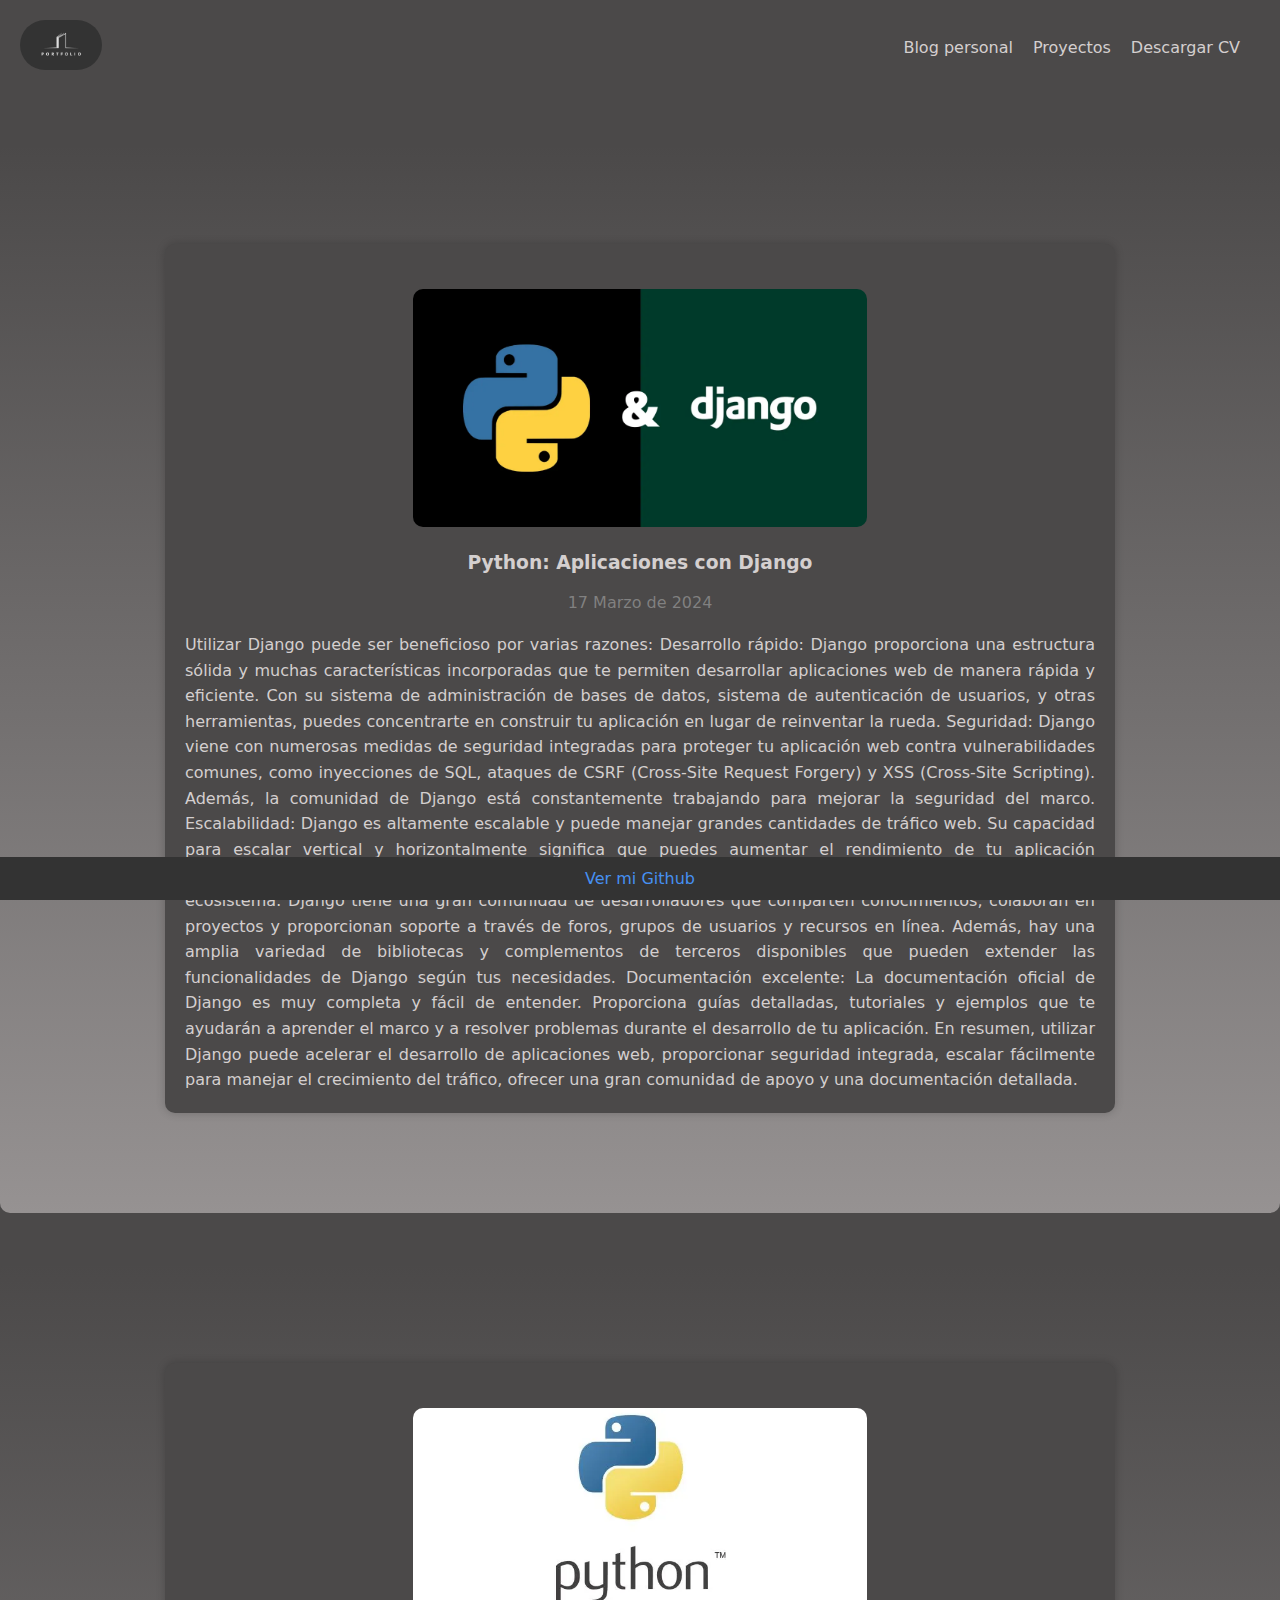
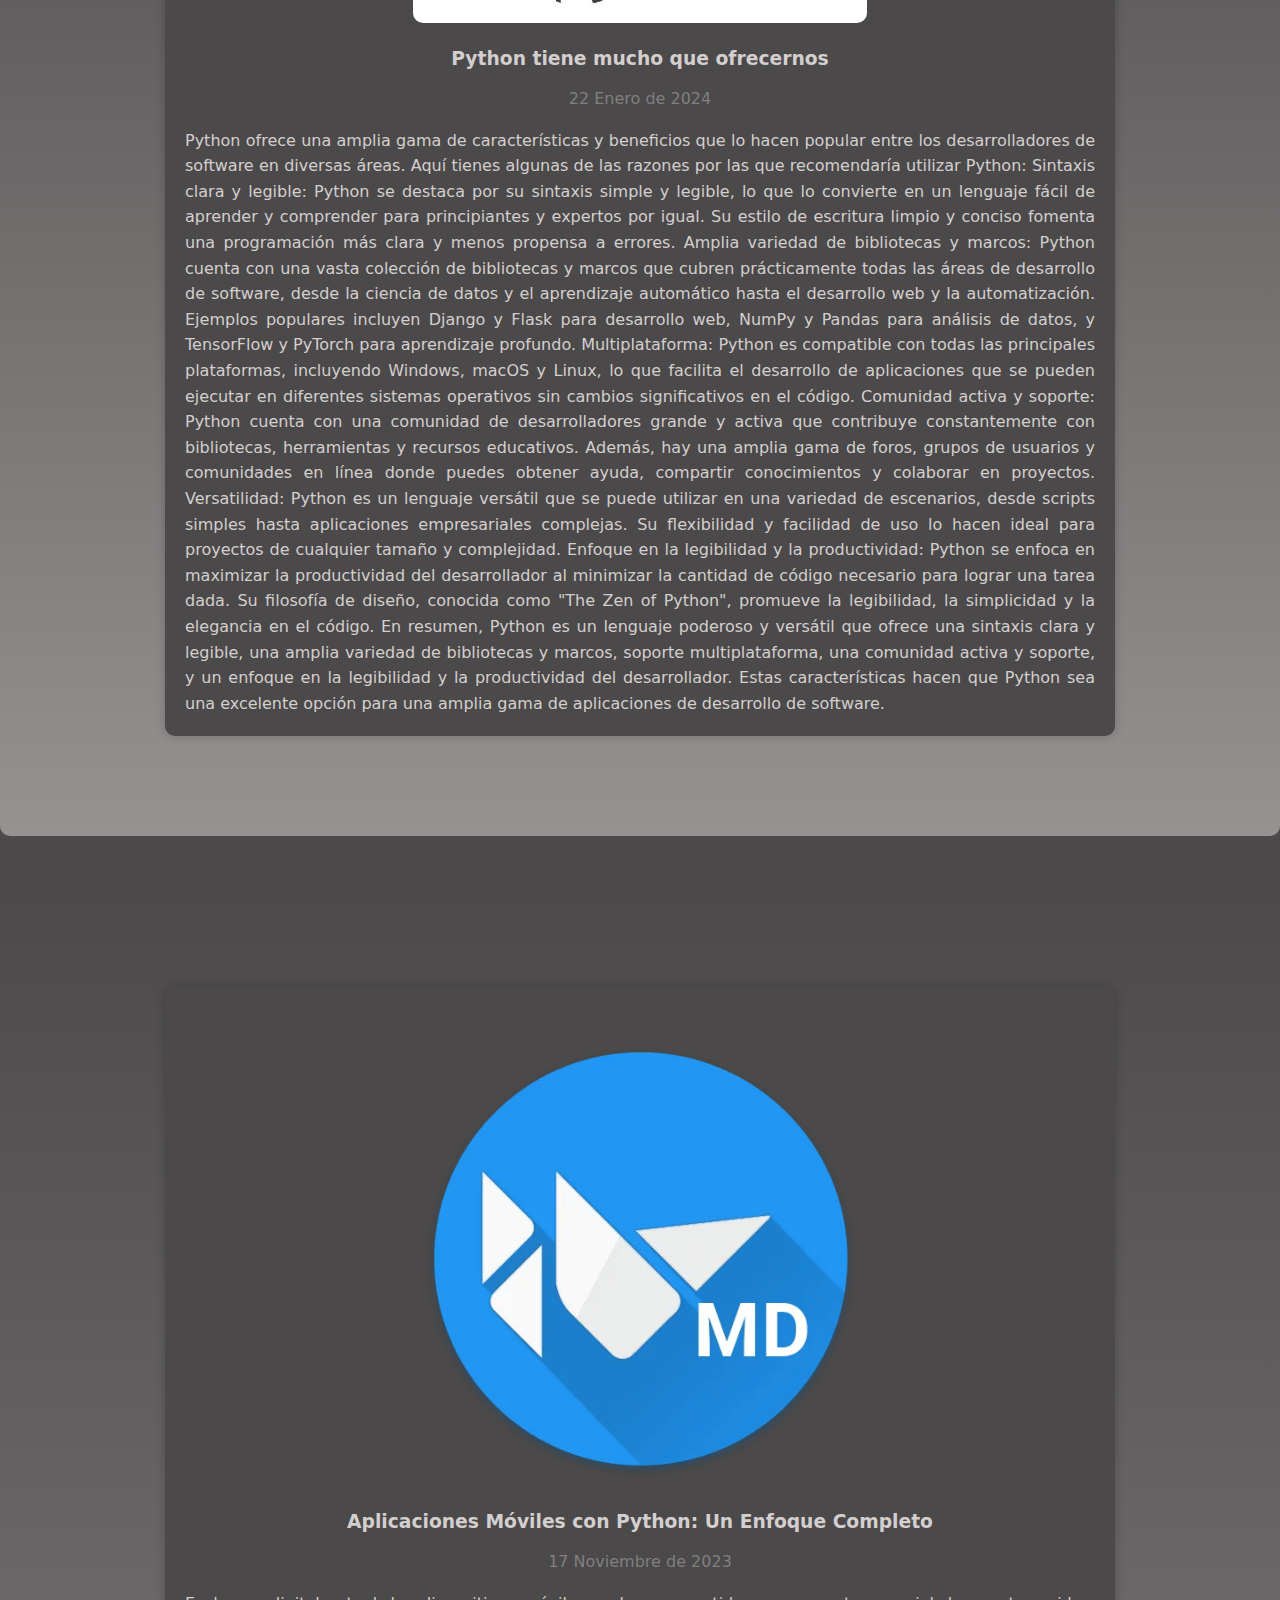
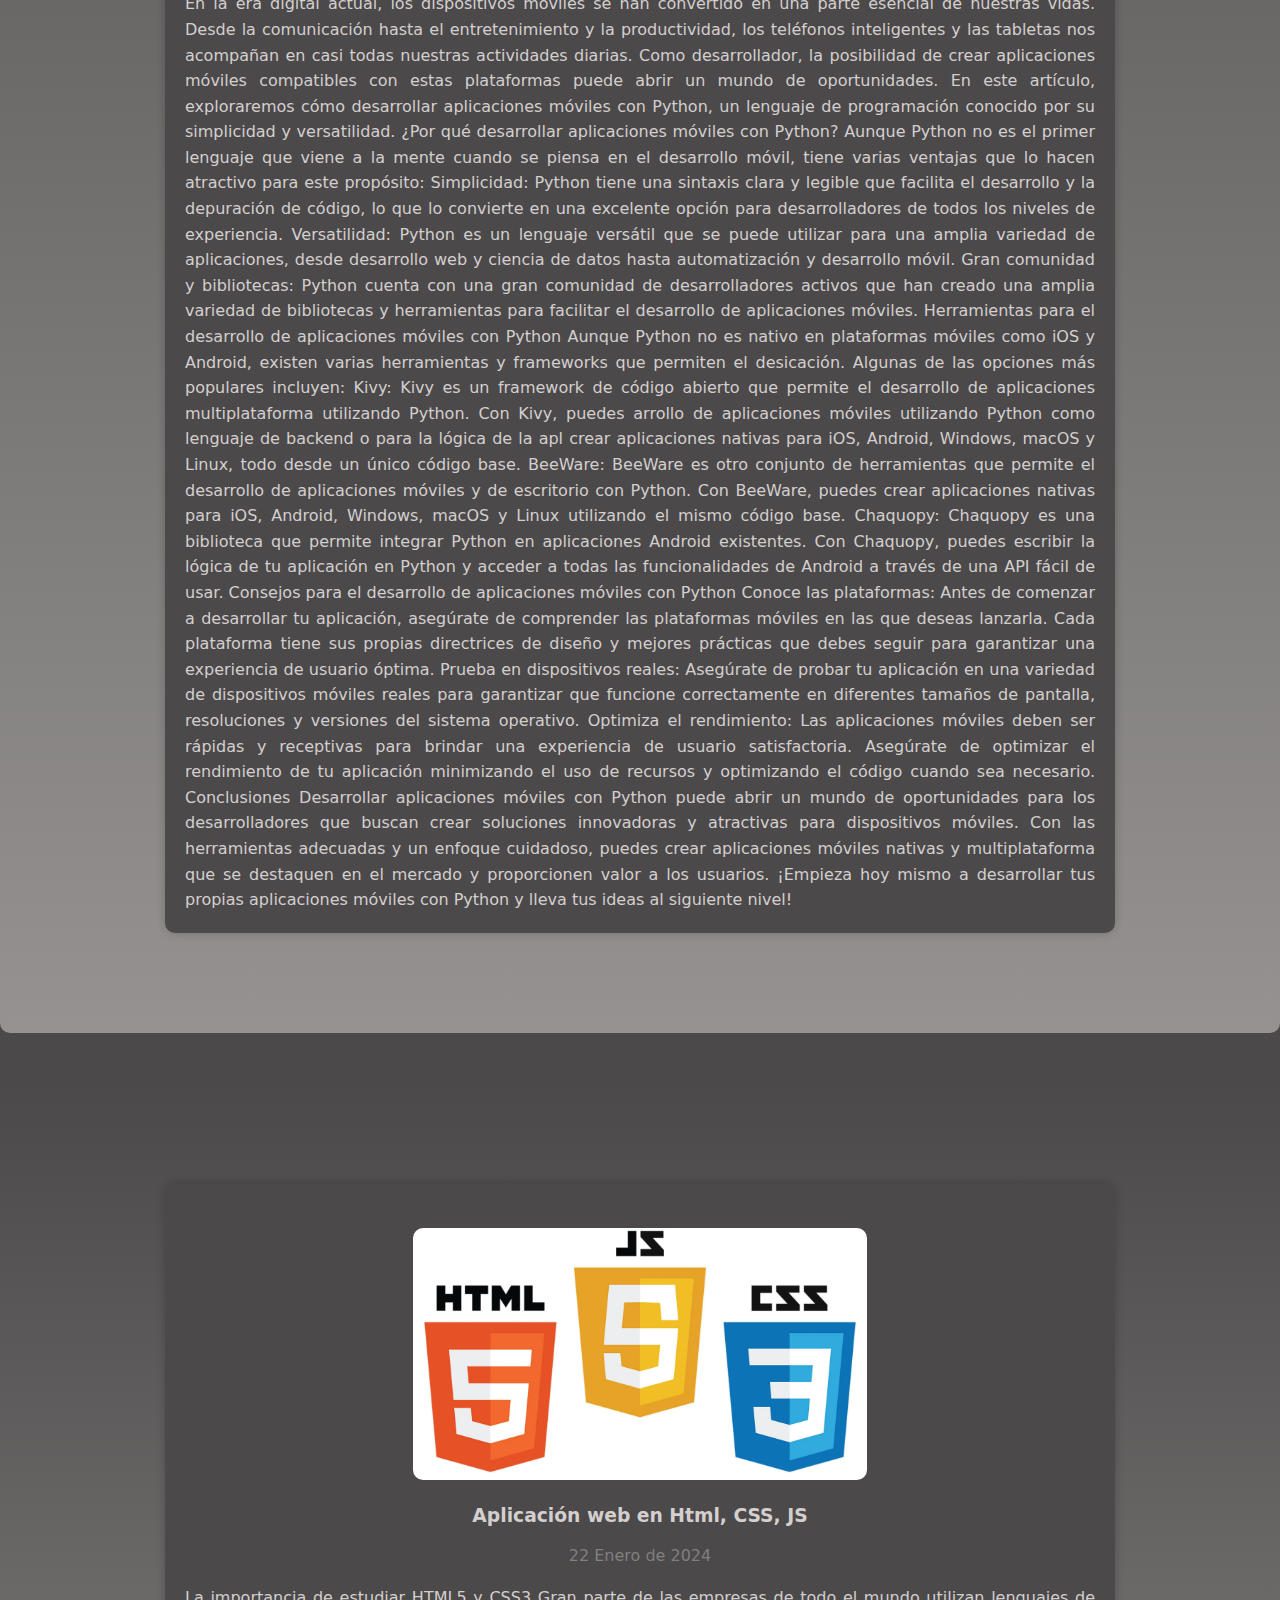
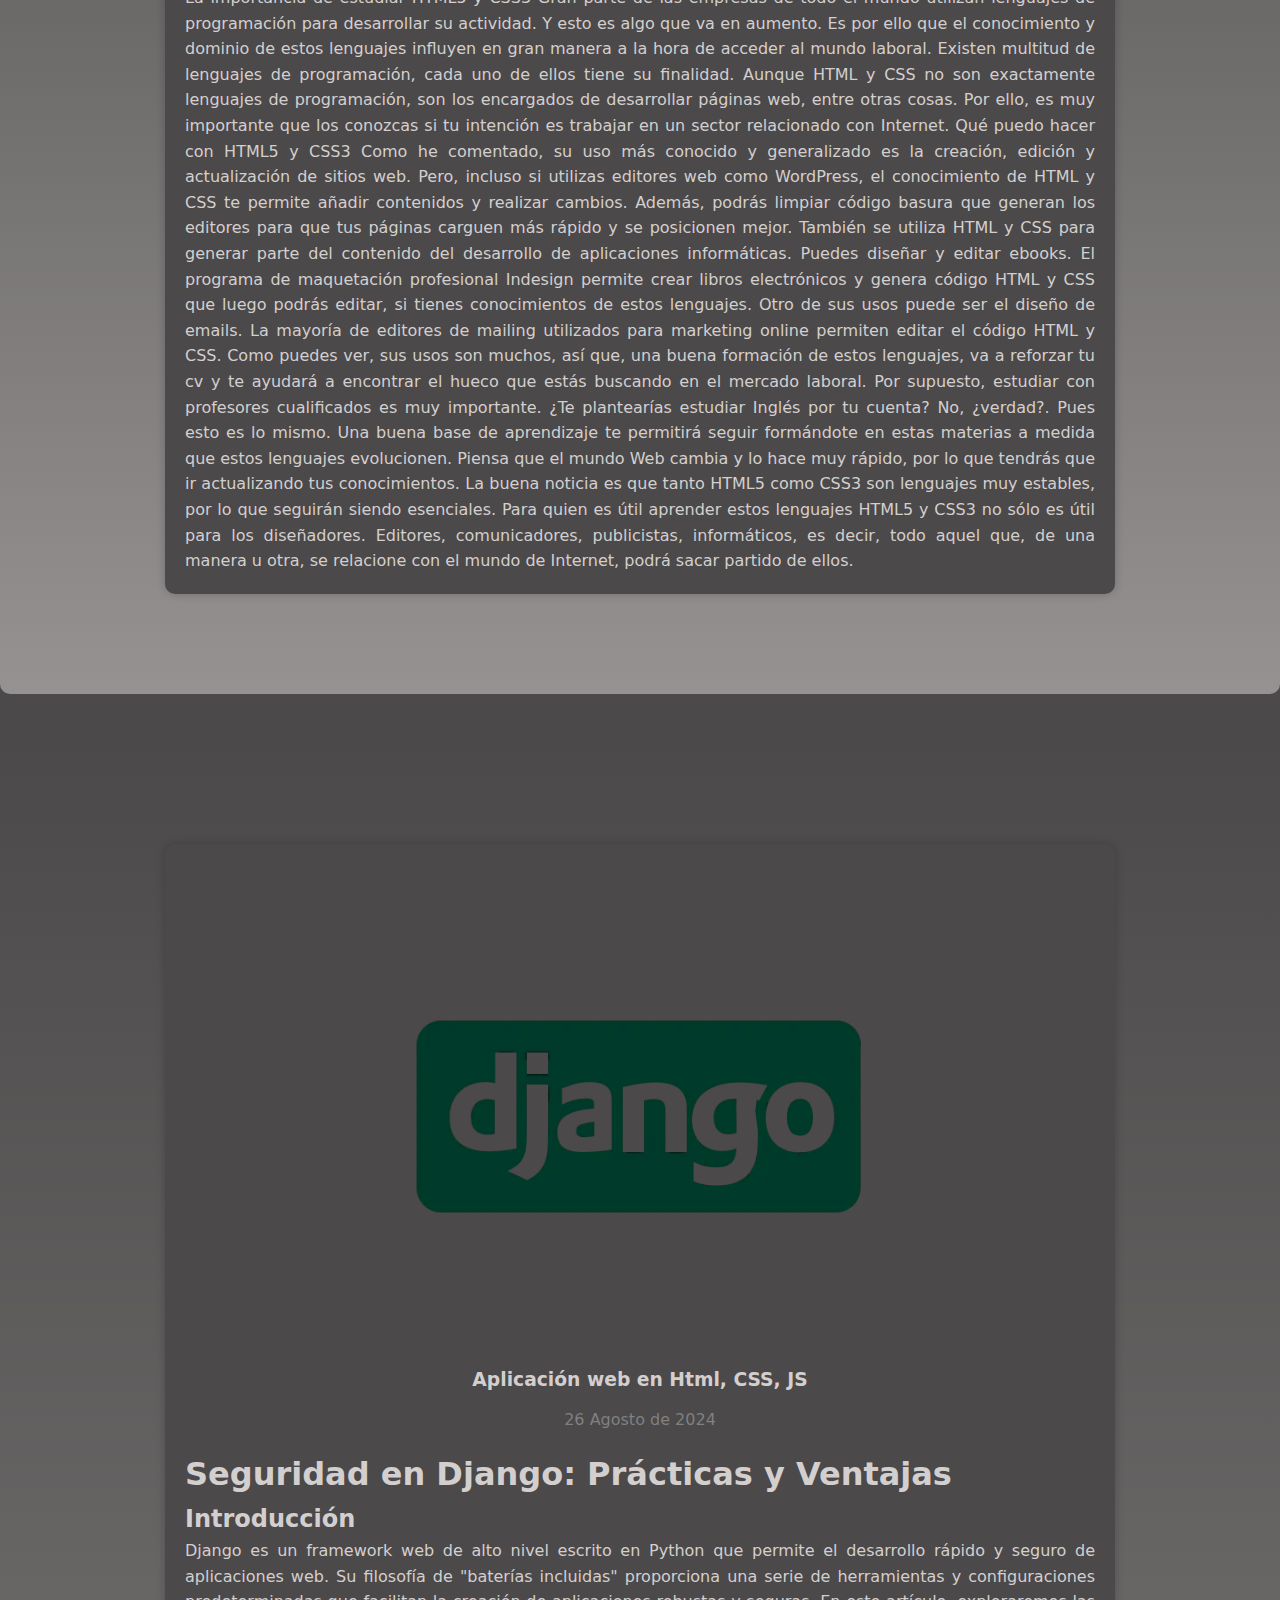
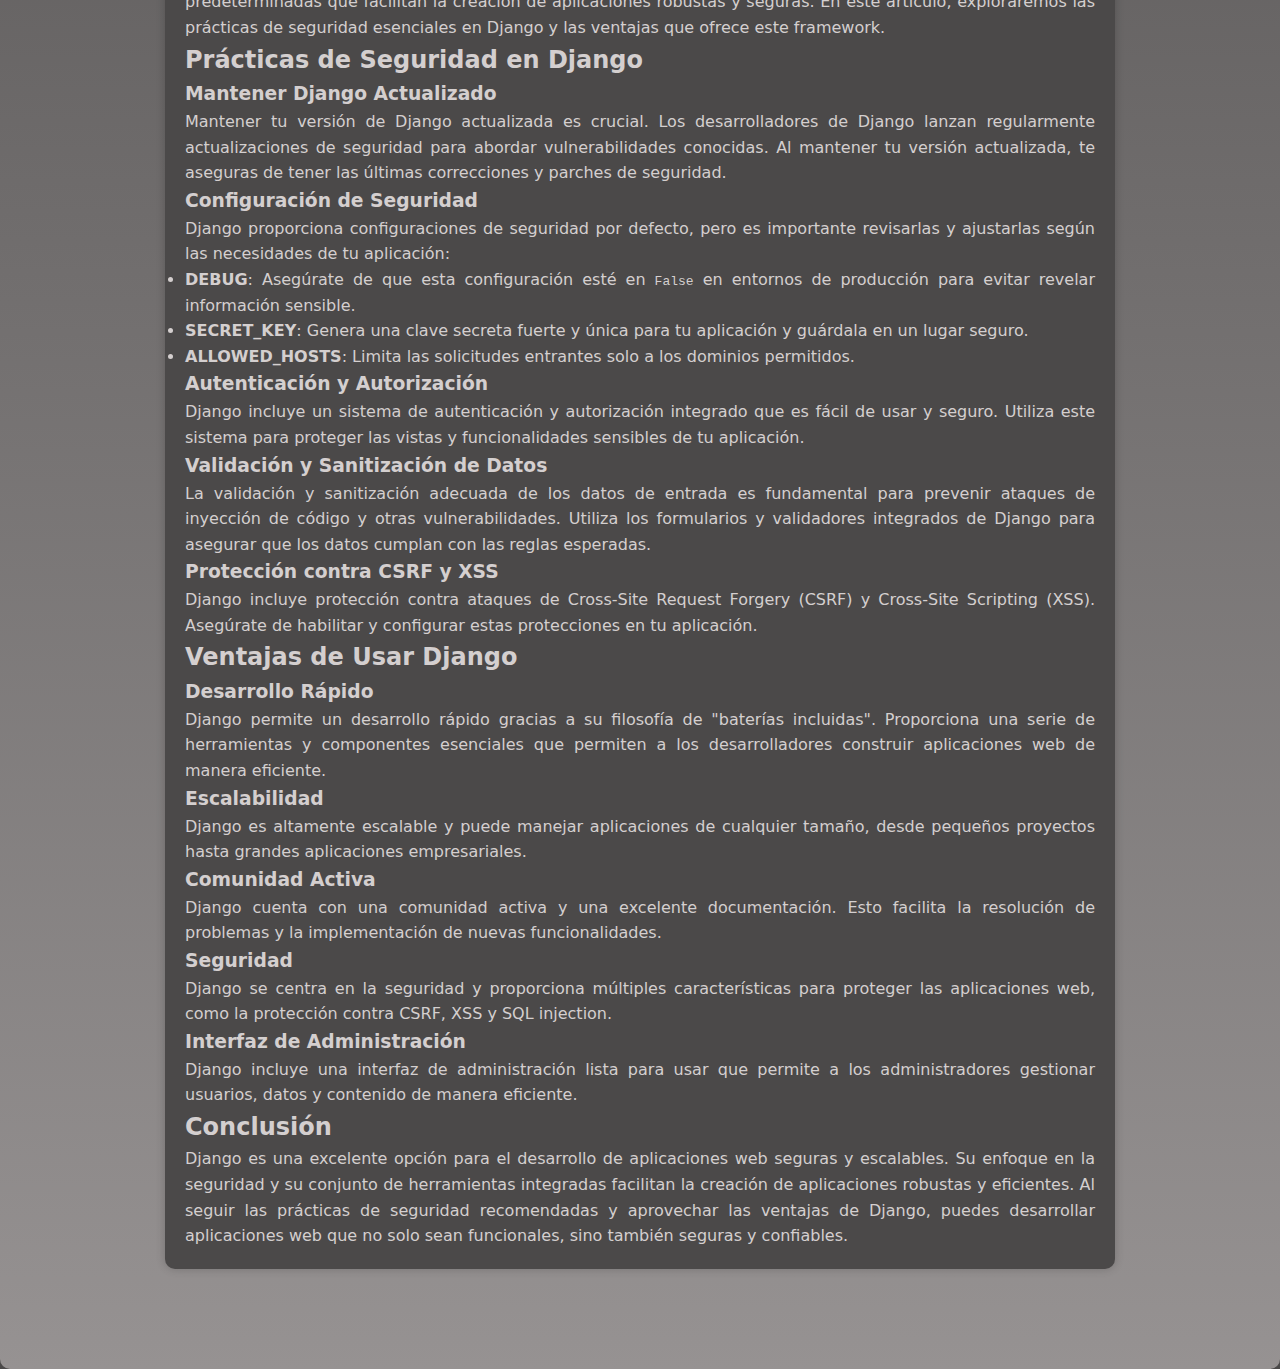
==== commit 62f550c1: "Corrección entradas blog" ====
--- a/articles.html
+++ b/articles.html
@@ -77,7 +77,7 @@
     </section>
     <section id="welcome-section-article">
         <span id="article-three"></span>
-        <div class="blog-entry">
+        <div class="article-blog-entry">
             <img class="article-blog-img" src="assets/images/pic_16.webp" alt="Kivy framwork img">
             <h3 class="article-title">Aplicaciones Móviles con Python: Un Enfoque Completo</h3>
             <span class="article-entry-date">17 Noviembre de 2023</span>
@@ -103,7 +103,7 @@
     </section>
     <section id="welcome-section-article">
         <span id="article-four"></span>
-        <div class="blog-entry">
+        <div class="article-blog-entry">
             <img class="article-blog-img" src="assets/images/pic_17.webp" alt="HTML5 img">
             <h3 class="article-title">Aplicación web en Html, CSS, JS</h3>
             <span class="article-entry-date">22 Enero de 2024</span>
@@ -121,6 +121,59 @@
             </p>
         </div>
     </section>
+    <section id="welcome-section-article">
+        <span id="article-five"></span>
+        <div class="article-blog-entry">
+            <img class="article-blog-img" src="assets/images/pic_2.webp" alt="HTML5 img">
+            <h3 class="article-title">Aplicación web en Html, CSS, JS</h3>
+            <span class="article-entry-date">26 Agosto de 2024</span>
+            <div class="article-entry-content">
+                <h1>Seguridad en Django: Prácticas y Ventajas</h1>
+                <h2>Introducción</h2>
+                <p>Django es un framework web de alto nivel escrito en Python que permite el desarrollo rápido y seguro de aplicaciones web. Su filosofía de "baterías incluidas" proporciona una serie de herramientas y configuraciones predeterminadas que facilitan la creación de aplicaciones robustas y seguras. En este artículo, exploraremos las prácticas de seguridad esenciales en Django y las ventajas que ofrece este framework.</p>
+                
+                <h2>Prácticas de Seguridad en Django</h2>
+                <h3>Mantener Django Actualizado</h3>
+                <p>Mantener tu versión de Django actualizada es crucial. Los desarrolladores de Django lanzan regularmente actualizaciones de seguridad para abordar vulnerabilidades conocidas. Al mantener tu versión actualizada, te aseguras de tener las últimas correcciones y parches de seguridad.</p>
+                
+                <h3>Configuración de Seguridad</h3>
+                <p>Django proporciona configuraciones de seguridad por defecto, pero es importante revisarlas y ajustarlas según las necesidades de tu aplicación:</p>
+                <ul>
+                    <li><strong>DEBUG</strong>: Asegúrate de que esta configuración esté en <code>False</code> en entornos de producción para evitar revelar información sensible.</li>
+                    <li><strong>SECRET_KEY</strong>: Genera una clave secreta fuerte y única para tu aplicación y guárdala en un lugar seguro.</li>
+                    <li><strong>ALLOWED_HOSTS</strong>: Limita las solicitudes entrantes solo a los dominios permitidos.</li>
+                </ul>
+                
+                <h3>Autenticación y Autorización</h3>
+                <p>Django incluye un sistema de autenticación y autorización integrado que es fácil de usar y seguro. Utiliza este sistema para proteger las vistas y funcionalidades sensibles de tu aplicación.</p>
+                
+                <h3>Validación y Sanitización de Datos</h3>
+                <p>La validación y sanitización adecuada de los datos de entrada es fundamental para prevenir ataques de inyección de código y otras vulnerabilidades. Utiliza los formularios y validadores integrados de Django para asegurar que los datos cumplan con las reglas esperadas.</p>
+                
+                <h3>Protección contra CSRF y XSS</h3>
+                <p>Django incluye protección contra ataques de Cross-Site Request Forgery (CSRF) y Cross-Site Scripting (XSS). Asegúrate de habilitar y configurar estas protecciones en tu aplicación.</p>
+                
+                <h2>Ventajas de Usar Django</h2>
+                <h3>Desarrollo Rápido</h3>
+                <p>Django permite un desarrollo rápido gracias a su filosofía de "baterías incluidas". Proporciona una serie de herramientas y componentes esenciales que permiten a los desarrolladores construir aplicaciones web de manera eficiente.</p>
+                
+                <h3>Escalabilidad</h3>
+                <p>Django es altamente escalable y puede manejar aplicaciones de cualquier tamaño, desde pequeños proyectos hasta grandes aplicaciones empresariales.</p>
+                
+                <h3>Comunidad Activa</h3>
+                <p>Django cuenta con una comunidad activa y una excelente documentación. Esto facilita la resolución de problemas y la implementación de nuevas funcionalidades.</p>
+                
+                <h3>Seguridad</h3>
+                <p>Django se centra en la seguridad y proporciona múltiples características para proteger las aplicaciones web, como la protección contra CSRF, XSS y SQL injection.</p>
+                
+                <h3>Interfaz de Administración</h3>
+                <p>Django incluye una interfaz de administración lista para usar que permite a los administradores gestionar usuarios, datos y contenido de manera eficiente.</p>
+                
+                <h2>Conclusión</h2>
+                <p>Django es una excelente opción para el desarrollo de aplicaciones web seguras y escalables. Su enfoque en la seguridad y su conjunto de herramientas integradas facilitan la creación de aplicaciones robustas y eficientes. Al seguir las prácticas de seguridad recomendadas y aprovechar las ventajas de Django, puedes desarrollar aplicaciones web que no solo sean funcionales, sino también seguras y confiables.</p>
+            </div>
+        </div>
+    </section>
     <footer class="footer">
         <a id="profile-link" href="https://github.com/AmeriK88" target="_blank">Ver mi Github</a>
     </footer>
--- a/assets/css/styles.css
+++ b/assets/css/styles.css
@@ -405,7 +405,7 @@
 }
 
 .article-blog-img {
-    max-width: 100%;
+    max-width: 50%;
     display: block; 
     margin: 0 auto; 
     border-radius: 10px;
--- a/assets/css/styles.css
+++ b/assets/css/styles.css
@@ -405,7 +405,7 @@
 }
 
 .article-blog-img {
-    max-width: 100%;
+    max-width: 50%;
     display: block; 
     margin: 0 auto; 
     border-radius: 10px;
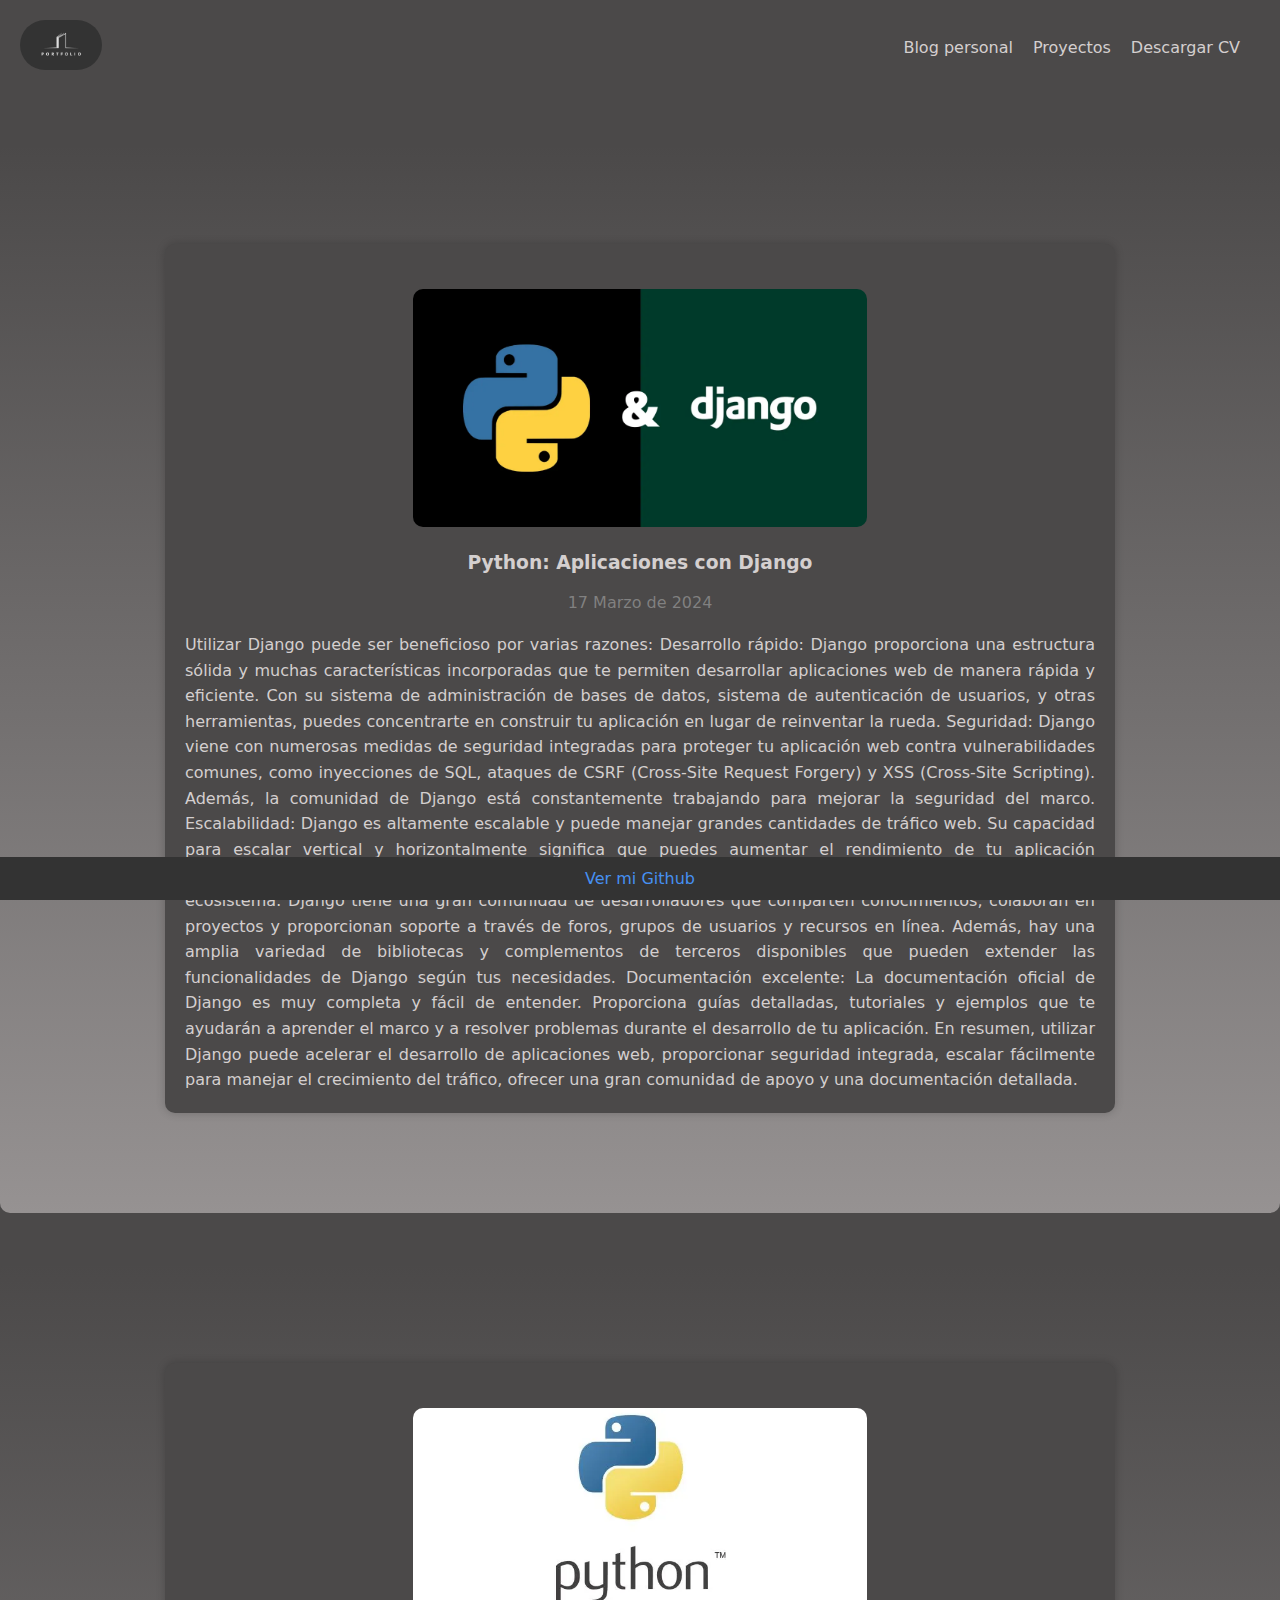
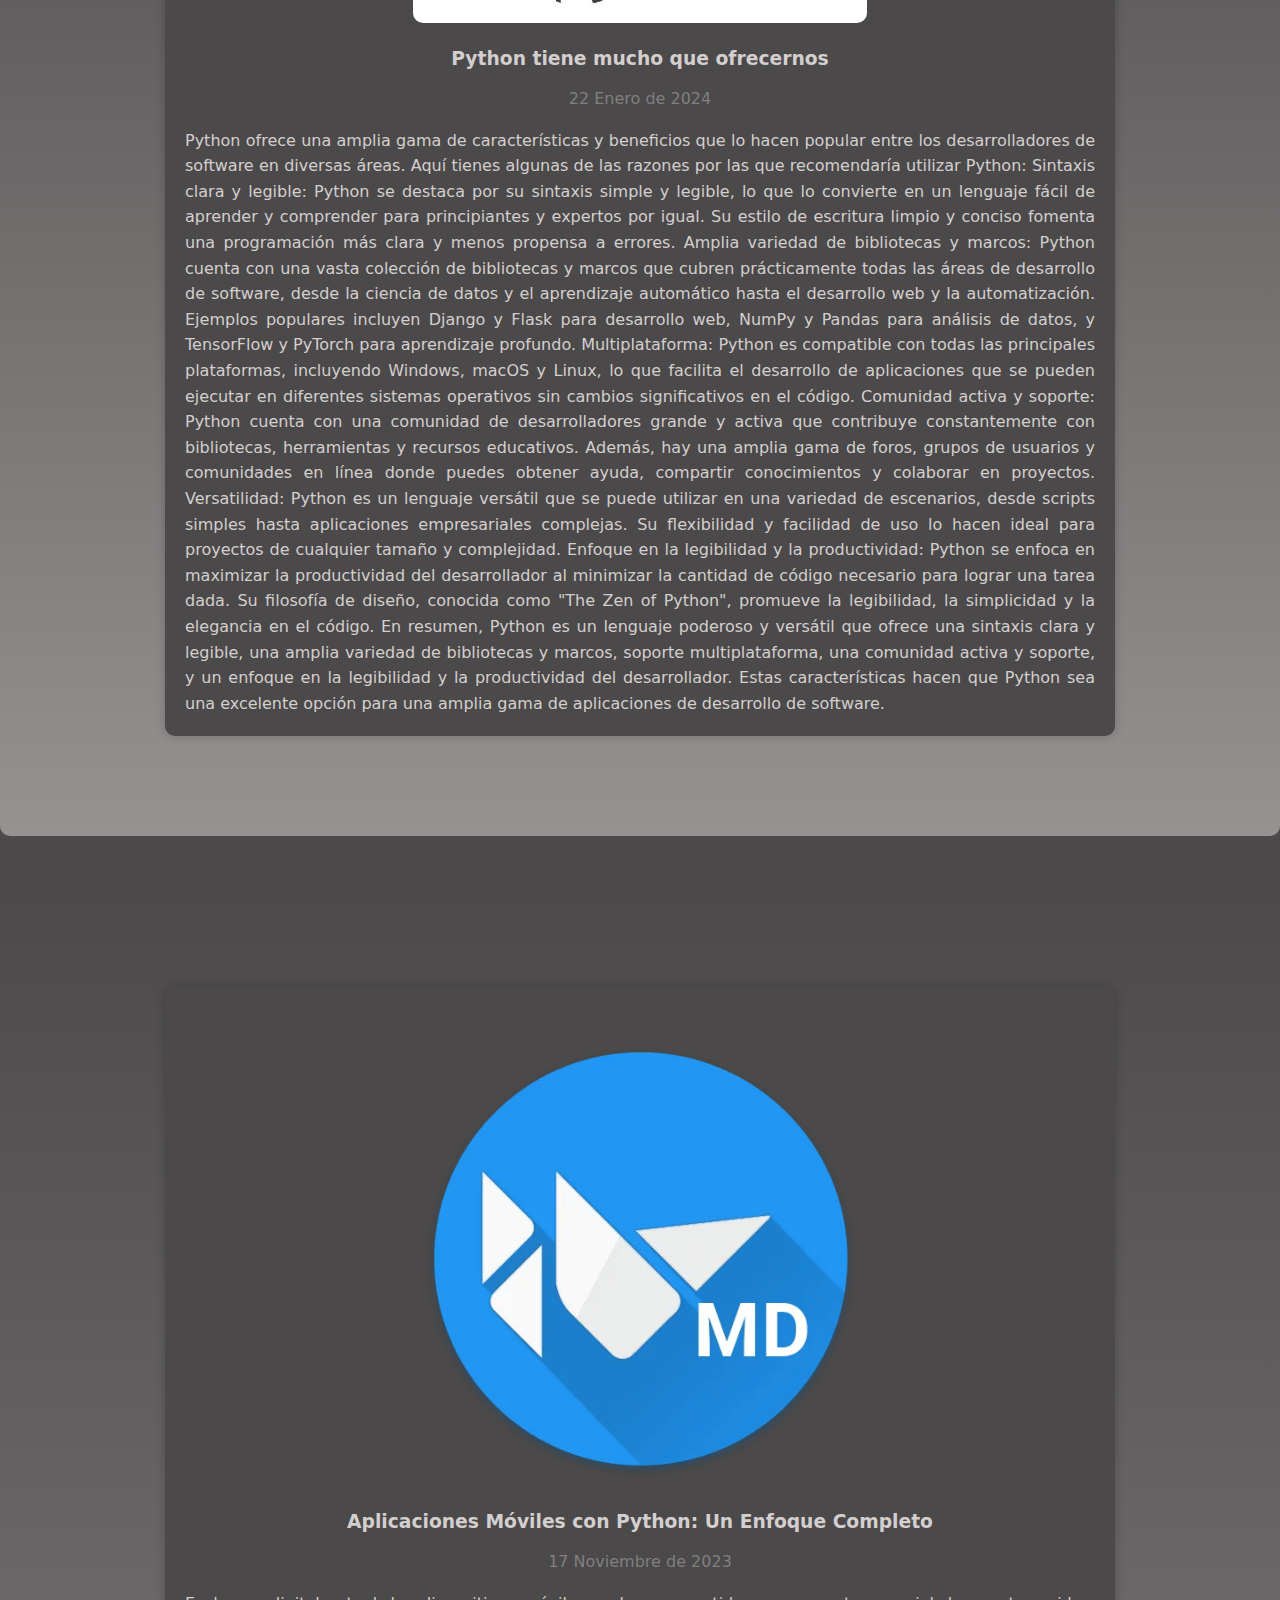
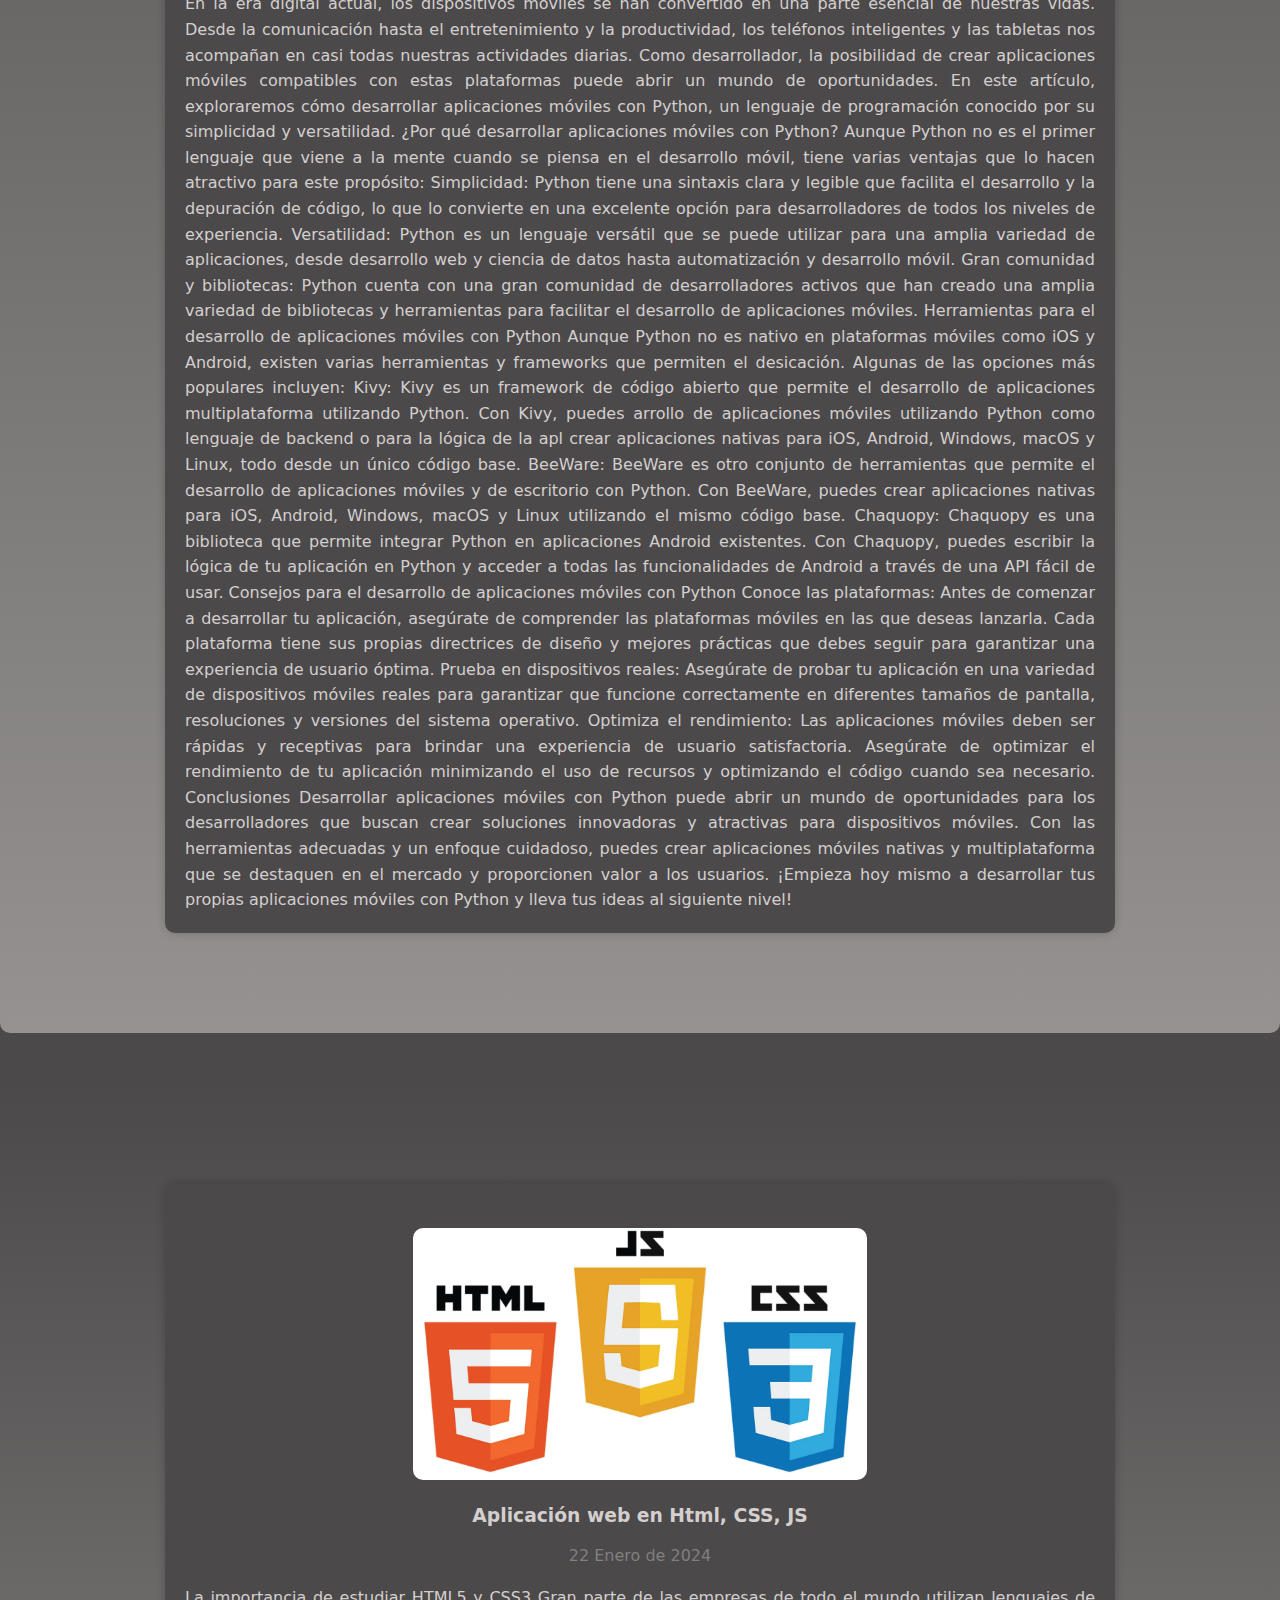
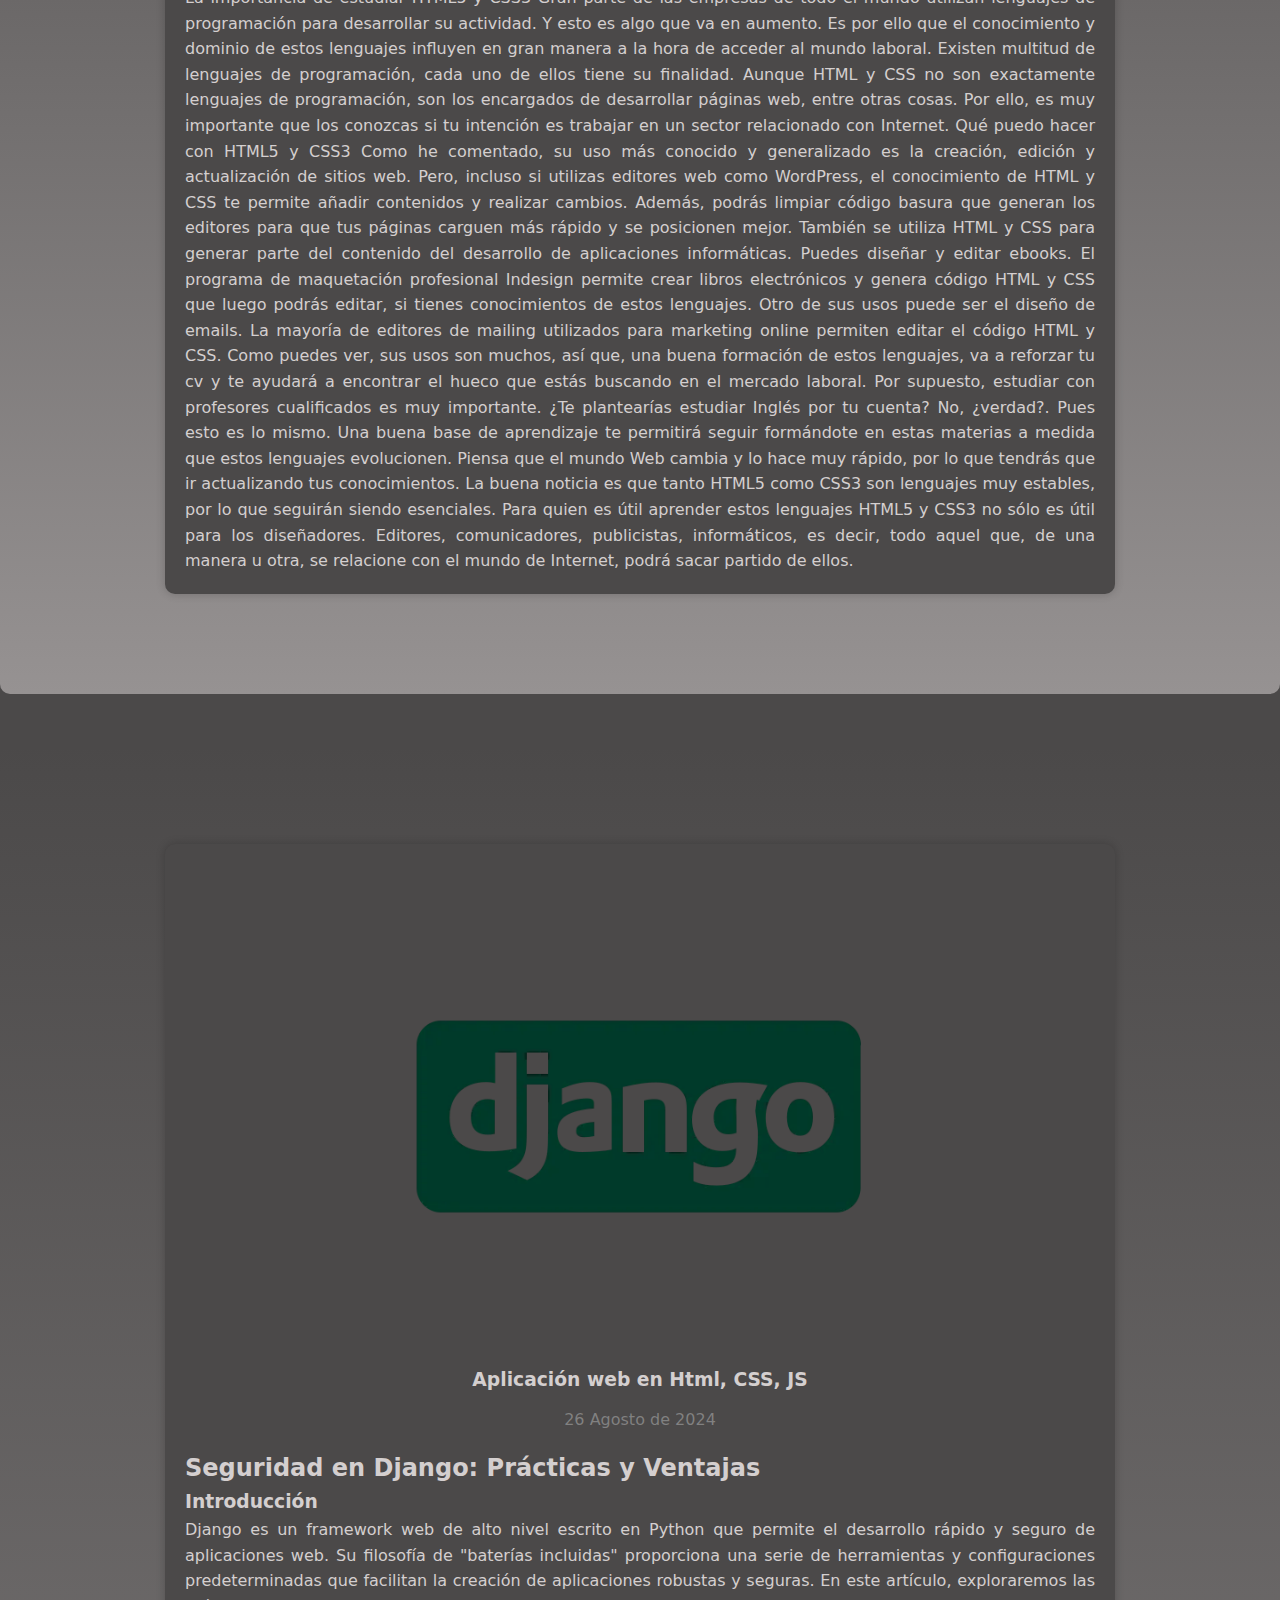
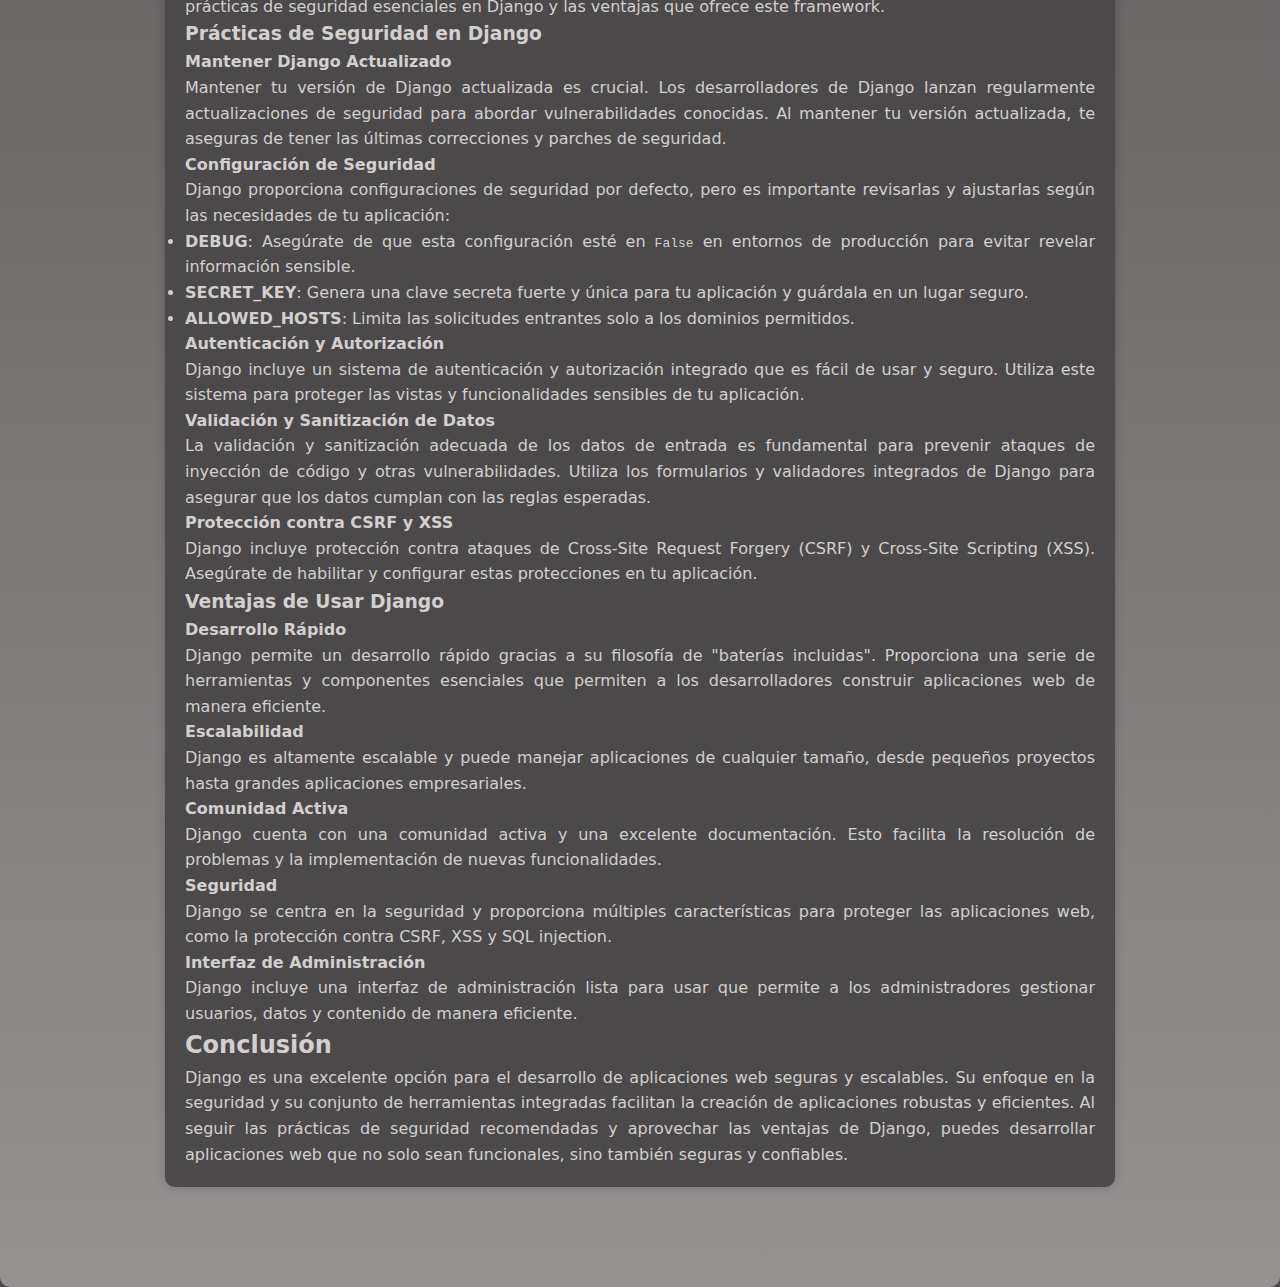
==== commit 8a2a392b: "Artículo django" ====
--- a/articles.html
+++ b/articles.html
@@ -128,15 +128,15 @@
             <h3 class="article-title">Aplicación web en Html, CSS, JS</h3>
             <span class="article-entry-date">26 Agosto de 2024</span>
             <div class="article-entry-content">
-                <h1>Seguridad en Django: Prácticas y Ventajas</h1>
-                <h2>Introducción</h2>
+                <h2>Seguridad en Django: Prácticas y Ventajas</h2>
+                <h3>Introducción</h3>
                 <p>Django es un framework web de alto nivel escrito en Python que permite el desarrollo rápido y seguro de aplicaciones web. Su filosofía de "baterías incluidas" proporciona una serie de herramientas y configuraciones predeterminadas que facilitan la creación de aplicaciones robustas y seguras. En este artículo, exploraremos las prácticas de seguridad esenciales en Django y las ventajas que ofrece este framework.</p>
                 
-                <h2>Prácticas de Seguridad en Django</h2>
-                <h3>Mantener Django Actualizado</h3>
+                <h3>Prácticas de Seguridad en Django</h3>
+                <h4>Mantener Django Actualizado</h4>
                 <p>Mantener tu versión de Django actualizada es crucial. Los desarrolladores de Django lanzan regularmente actualizaciones de seguridad para abordar vulnerabilidades conocidas. Al mantener tu versión actualizada, te aseguras de tener las últimas correcciones y parches de seguridad.</p>
                 
-                <h3>Configuración de Seguridad</h3>
+                <h4>Configuración de Seguridad</h4>
                 <p>Django proporciona configuraciones de seguridad por defecto, pero es importante revisarlas y ajustarlas según las necesidades de tu aplicación:</p>
                 <ul>
                     <li><strong>DEBUG</strong>: Asegúrate de que esta configuración esté en <code>False</code> en entornos de producción para evitar revelar información sensible.</li>
@@ -144,29 +144,29 @@
                     <li><strong>ALLOWED_HOSTS</strong>: Limita las solicitudes entrantes solo a los dominios permitidos.</li>
                 </ul>
                 
-                <h3>Autenticación y Autorización</h3>
+                <h4>Autenticación y Autorización</h4>
                 <p>Django incluye un sistema de autenticación y autorización integrado que es fácil de usar y seguro. Utiliza este sistema para proteger las vistas y funcionalidades sensibles de tu aplicación.</p>
                 
-                <h3>Validación y Sanitización de Datos</h3>
+                <h4>Validación y Sanitización de Datos</h4>
                 <p>La validación y sanitización adecuada de los datos de entrada es fundamental para prevenir ataques de inyección de código y otras vulnerabilidades. Utiliza los formularios y validadores integrados de Django para asegurar que los datos cumplan con las reglas esperadas.</p>
                 
-                <h3>Protección contra CSRF y XSS</h3>
+                <h4>Protección contra CSRF y XSS</h4>
                 <p>Django incluye protección contra ataques de Cross-Site Request Forgery (CSRF) y Cross-Site Scripting (XSS). Asegúrate de habilitar y configurar estas protecciones en tu aplicación.</p>
                 
-                <h2>Ventajas de Usar Django</h2>
-                <h3>Desarrollo Rápido</h3>
+                <h3>Ventajas de Usar Django</h3>
+                <h4>Desarrollo Rápido</h4>
                 <p>Django permite un desarrollo rápido gracias a su filosofía de "baterías incluidas". Proporciona una serie de herramientas y componentes esenciales que permiten a los desarrolladores construir aplicaciones web de manera eficiente.</p>
                 
-                <h3>Escalabilidad</h3>
+                <h4>Escalabilidad</h4>
                 <p>Django es altamente escalable y puede manejar aplicaciones de cualquier tamaño, desde pequeños proyectos hasta grandes aplicaciones empresariales.</p>
                 
-                <h3>Comunidad Activa</h3>
+                <h4>Comunidad Activa</h4>
                 <p>Django cuenta con una comunidad activa y una excelente documentación. Esto facilita la resolución de problemas y la implementación de nuevas funcionalidades.</p>
                 
-                <h3>Seguridad</h3>
+                <h4>Seguridad</h4>
                 <p>Django se centra en la seguridad y proporciona múltiples características para proteger las aplicaciones web, como la protección contra CSRF, XSS y SQL injection.</p>
                 
-                <h3>Interfaz de Administración</h3>
+                <h4>Interfaz de Administración</h4>
                 <p>Django incluye una interfaz de administración lista para usar que permite a los administradores gestionar usuarios, datos y contenido de manera eficiente.</p>
                 
                 <h2>Conclusión</h2>
